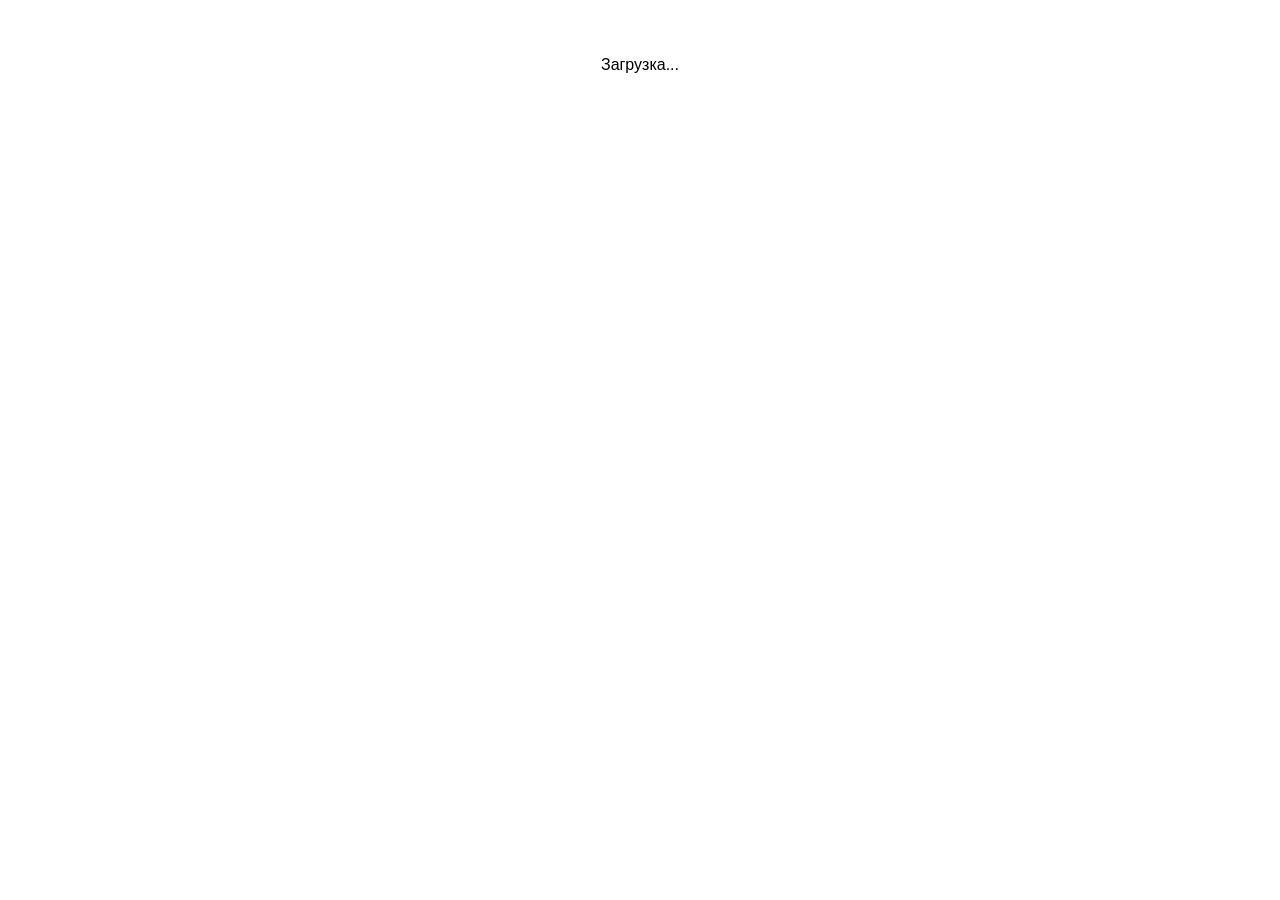
==== index.html @ 70b6a5ce "Update index.html" ====
<!DOCTYPE html>
<html lang="ru">
<head>
    <meta charset="UTF-8">
    <meta name="viewport" content="width=device-width, initial-scale=1.0, user-scalable=yes">
    <title>Музлит-репетитор</title>
    <script src="https://telegram.org/js/telegram-web-app.js"></script>
    <style>
        * {
            margin: 0;
            padding: 0;
            box-sizing: border-box;
        }
        body {
            font-family: -apple-system, BlinkMacSystemFont, 'Segoe UI', Roboto, sans-serif;
            background: var(--tg-theme-bg-color, #ffffff);
            color: var(--tg-theme-text-color, #000000);
            padding: 16px;
        }
        .container {
            max-width: 600px;
            margin: 0 auto;
        }
        .header {
            text-align: center;
            margin-bottom: 24px;
        }
        h1 {
            font-size: 24px;
            margin-bottom: 8px;
        }
        h2 {
            font-size: 20px;
            margin-bottom: 12px;
        }
        h3 {
            font-size: 18px;
            margin-bottom: 8px;
        }
        .subtitle {
            color: var(--tg-theme-hint-color, #666);
            font-size: 14px;
        }
        .card {
            background: var(--tg-theme-secondary-bg-color, #f5f5f5);
            border-radius: 16px;
            padding: 24px;
            margin-bottom: 16px;
            text-align: center;
            cursor: pointer;
            transition: transform 0.2s;
        }
        .card:hover {
            transform: translateY(-2px);
        }
        .icon {
            font-size: 48px;
            margin-bottom: 12px;
        }
        .menu-grid {
            display: grid;
            grid-template-columns: repeat(auto-fill, minmax(280px, 1fr));
            gap: 16px;
            margin-bottom: 24px;
        }
        .menu-card {
            background: var(--tg-theme-secondary-bg-color, #f5f5f5);
            border-radius: 12px;
            padding: 20px;
            cursor: pointer;
            text-align: center;
        }
        .composer-card {
            background: var(--tg-theme-secondary-bg-color, #f5f5f5);
            border-radius: 12px;
            padding: 16px;
            margin-bottom: 12px;
            cursor: pointer;
        }
        .ticket-card {
            background: var(--tg-theme-secondary-bg-color, #f5f5f5);
            border-radius: 12px;
            padding: 16px;
            margin-bottom: 12px;
            cursor: pointer;
        }
        .btn-back {
            background: none;
            border: 1px solid var(--tg-theme-button-color, #3390ec);
            color: var(--tg-theme-button-color, #3390ec);
            padding: 10px 16px;
            border-radius: 12px;
            cursor: pointer;
            width: 100%;
            font-size: 14px;
            margin-top: 8px;
        }
        .btn-answer {
            background: var(--tg-theme-button-color, #3390ec);
            color: white;
            border: none;
            padding: 8px 16px;
            border-radius: 10px;
            cursor: pointer;
            margin-top: 12px;
        }
        .answer-block {
            background: var(--tg-theme-bg-color, #ffffff);
            border-radius: 8px;
            padding: 12px;
            margin-top: 12px;
            font-size: 14px;
            line-height: 1.5;
            border-left: 4px solid var(--tg-theme-button-color, #3390ec);
        }
        .footer {
            text-align: center;
            margin-top: 32px;
            font-size: 12px;
            color: var(--tg-theme-hint-color, #666);
        }
        .loading {
            text-align: center;
            padding: 40px;
        }
        .hidden {
            display: none;
        }
    </style>
</head>
<body>
    <div class="container" id="app">
        <div class="loading">Загрузка...</div>
    </div>

    <script>
        const tg = window.Telegram.WebApp;
        tg.expand();
        
        // ========== 29 КОМПОЗИТОРОВ (ПОЛНЫЙ СПИСОК) ==========
        const composersData = [
            { id: "bortnyansky", name: "Д.С. Бортнянский", years: "1751–1825", shortBio: "Русский композитор украинского происхождения. Был придворным капельмейстером в Петербурге. Создатель русской школы хорового пения.", mainWorks: "«Херувимская песнь», «Да воскреснет Бог», «Сколь славен наш Господь в Сионе»", examNotes: "Хоровой концерт a cappella. Соединил итальянское письмо с русским распевом." },
            { id: "berezovsky", name: "М.С. Березовский", years: "1745–1777", shortBio: "Русский композитор. Трагическая судьба — умер в нищете и отчаянии.", mainWorks: "Хоровой концерт «Не отвержи мене во время старости»", examNotes: "Первый русский композитор, чьё произведение исполняли в Европе." },
            { id: "fomin", name: "Е.И. Фомин", years: "1761–1800", shortBio: "Русский композитор, один из создателей русской оперы.", mainWorks: "«Мельник – колдун, обманщик и сват», «Орфей»", examNotes: "Первая русская комическая опера «Мельник...»" },
            { id: "alyabyev", name: "А.А. Алябьев", years: "1787–1851", shortBio: "Русский композитор, участник Отечественной войны 1812 года. Был сослан в Сибирь.", mainWorks: "«Соловей», «Зимняя дорога»", examNotes: "Романс «Соловей» написан в тюрьме. Мелодия изображает трели соловья." },
            { id: "varlamov", name: "А.Е. Варламов", years: "1801–1848", shortBio: "Русский композитор, дирижёр, певец. Его романсы стали народными песнями.", mainWorks: "«Красный сарафан», «Белеет парус одинокий»", examNotes: "Простые, распевные мелодии, близкие к народной песне." },
            { id: "gurilyov", name: "А.Л. Гурилёв", years: "1803–1858", shortBio: "Русский композитор, пианист. Его отец был крепостным музыкантом.", mainWorks: "«Колокольчик», «Домик-крошечка»", examNotes: "Романсы отличаются задушевностью, грустью." },
            { id: "glinka", name: "М.И. Глинка", years: "1804–1857", shortBio: "Основоположник русской классической музыки. Создал первую русскую национальную оперу.", mainWorks: "Оперы «Иван Сусанин», «Руслан и Людмила»; «Камаринская»; романсы", examNotes: "Создатель русской оперы и симфонизма. «Камаринская» — основа русской симфонической школы." },
            { id: "dargomyzhsky", name: "А.С. Даргомыжский", years: "1813–1869", shortBio: "Русский композитор, новатор в области вокальной музыки. Дружил с Глинкой.", mainWorks: "Опера «Русалка», «Каменный гость»; романсы", examNotes: "Новаторство: правдивое воспроизведение интонаций разговорной речи." },
            { id: "balakirev", name: "М.А. Балакирев", years: "1837–1910", shortBio: "Глава «Могучей кучки». Композитор, пианист, дирижёр.", mainWorks: "«Исламей» (фантазия), симфония №1", examNotes: "Собирал народные песни. Руководил Бесплатной музыкальной школой." },
            { id: "cui", name: "Ц.А. Кюи", years: "1835–1918", shortBio: "Композитор, военный инженер, генерал, музыкальный критик.", mainWorks: "Оперы «Вильям Ратклиф», «Анджело»", examNotes: "Как критик пропагандировал творчество «Могучей кучки»." },
            { id: "borodin", name: "А.П. Бородин", years: "1833–1887", shortBio: "Русский композитор и учёный-химик, член «Могучей кучки».", mainWorks: "Опера «Князь Игорь», симфония №2 «Богатырская»", examNotes: "Эпическая опера «Князь Игорь». «Половецкие пляски»." },
            { id: "musorgsky", name: "М.П. Мусоргский", years: "1839–1881", shortBio: "Русский композитор, член «Могучей кучки». Новатор в области музыкальной драмы.", mainWorks: "Опера «Борис Годунов», «Картинки с выставки»", examNotes: "Опера «Борис Годунов» — народная музыкальная драма." },
            { id: "rimsky_korsakov", name: "Н.А. Римский-Корсаков", years: "1844–1908", shortBio: "Русский композитор, педагог, дирижёр. Мастер оркестровки.", mainWorks: "Оперы «Снегурочка», «Садко»; «Шехеразада»", examNotes: "«Снегурочка» — весенняя сказка. «Шехеразада» — восточный колорит." },
            { id: "tchaikovsky", name: "П.И. Чайковский", years: "1840–1893", shortBio: "Великий русский композитор, дирижёр, педагог.", mainWorks: "Оперы «Евгений Онегин», балеты «Лебединое озеро», симфонии", examNotes: "«Евгений Онегин» — лирические сцены. Симфония №1 «Зимние грезы»." },
            { id: "rachmaninov", name: "С.В. Рахманинов", years: "1873–1943", shortBio: "Русский композитор, пианист-виртуоз, дирижёр. С 1917 года в эмиграции.", mainWorks: "Концерт №2, «Вокализ», прелюдия до-диез минор", examNotes: "Второй концерт. «Вокализ». Эмиграция 1917 года." },
            { id: "prokofiev", name: "С.С. Прокофьев", years: "1891–1953", shortBio: "Русский композитор. В 1936 вернулся в СССР.", mainWorks: "Балет «Ромео и Джульетта», кантата «Александр Невский»", examNotes: "«Ромео и Джульетта» (Танец рыцарей). «Александр Невский»." },
            { id: "shostakovich", name: "Д.Д. Шостакович", years: "1906–1975", shortBio: "Великий советский композитор, автор 15 симфоний.", mainWorks: "Симфония №7 «Ленинградская», «Казнь Степана Разина»", examNotes: "Симфония №7 — тема нашествия. Исполнена в блокадном Ленинграде." },
            { id: "khachaturian", name: "А.И. Хачатурян", years: "1903–1978", shortBio: "Армянский советский композитор.", mainWorks: "«Спартак», «Гаянэ» («Танец с саблями»)", examNotes: "«Танец с саблями» из «Гаянэ»." },
            { id: "sviridov", name: "Г.В. Свиридов", years: "1915–1998", shortBio: "Русский советский композитор. Продолжатель традиций Мусоргского.", mainWorks: "«Метель» (иллюстрации к Пушкину), «Поэма памяти Есенина»", examNotes: "«Метель»: «Романс», «Вальс»." },
            { id: "gavrilin", name: "В.А. Гаврилин", years: "1939–1999", shortBio: "Русский советский композитор. Представитель «новой фольклорной волны».", mainWorks: "«Перезвоны», балет «Анюта»", examNotes: "Вальс из балета «Анюта»." },
            { id: "shchedrin", name: "Р.К. Щедрин", years: "1932–н.в.", shortBio: "Русский советский композитор, пианист. Муж Майи Плисецкой.", mainWorks: "«Кармен-сюита», «Озорные частушки»", examNotes: "«Кармен-сюита» посвящена Плисецкой." },
            { id: "schnittke", name: "А.Г. Шнитке", years: "1934–1998", shortBio: "Русский композитор немецкого происхождения. Лидер авангарда.", mainWorks: "Concerto grosso №1, симфония №1", examNotes: "Понятие «полистилистика». Музыка к кино." },
            { id: "gubaidulina", name: "С.А. Губайдуллина", years: "1931–н.в.", shortBio: "Русский композитор, живёт в Германии. Лидер авангарда.", mainWorks: "«Detto-I», «Живое-неживое»", examNotes: "Духовная музыка, экспериментальная техника." },
            { id: "denisov", name: "Э.В. Денисов", years: "1929–1996", shortBio: "Русский композитор, лидер авангарда.", mainWorks: "«Знаки на белом», «Диана в осеннем ветре»", examNotes: "Представитель авангарда." },
            { id: "taneev", name: "С.И. Танеев", years: "1856–1915", shortBio: "Русский композитор, пианист, педагог. Ученик Чайковского.", mainWorks: "Кантата «Иоанн Дамаскин»", examNotes: "Кантата «Иоанн Дамаскин». Мастер полифонии." },
            { id: "lyadov", name: "А.К. Лядов", years: "1855–1914", shortBio: "Русский композитор, ученик Римского-Корсакова.", mainWorks: "«Волшебное озеро», «Кикимора»", examNotes: "Мастер миниатюры. Сказочные симфонические картины." },
            { id: "glazunov", name: "А.К. Глазунов", years: "1865–1936", shortBio: "Русский композитор, директор Петербургской консерватории.", mainWorks: "Балет «Раймонда», 8 симфоний", examNotes: "Завершил оперу «Князь Игорь» Бородина." },
            { id: "scriabin", name: "А.Н. Скрябин", years: "1872–1915", shortBio: "Русский композитор, пианист-виртуоз, философ-мистик.", mainWorks: "«Поэма экстаза», «Прометей»", examNotes: "Новаторская гармония. Светомузыка." },
            { id: "stravinsky", name: "И.Ф. Стравинский", years: "1882–1971", shortBio: "Русский композитор, эмигрант. Самый влиятельный композитор XX века.", mainWorks: "«Петрушка», «Весна священная»", examNotes: "Битональность, полиритмия. «Петрушка»." }
        ];
        
        // ========== ПОЛНЫЕ БИЛЕТЫ С РАЗВЁРНУТЫМИ ОТВЕТАМИ ==========
        const ticketsData = {
            doop: [
                { ticketNumber: 1, questions: ["Расскажите о творчестве М.И. Глинки. Назовите его основные произведения.", "Охарактеризуйте оперу «Иван Сусанин»: сюжет, главные герои, основные сцены."], fullAnswer1: "Михаил Иванович Глинка (1804–1857) — основоположник русской классической музыки. Он создал первую русскую национальную оперу, заложил основы русского симфонизма и классического романса. Главные произведения: оперы «Иван Сусанин» и «Руслан и Людмила», симфоническая фантазия «Камаринская», романсы «Я помню чудное мгновенье», «Попутная песня», «Жаворонок».", fullAnswer2: "Опера «Иван Сусанин» («Жизнь за царя») — первая русская национальная опера, написана в 1836 году. Сюжет: Иван Сусанин заводит поляков в непроходимый лес и погибает, спасая царя. Главные герои: Иван Сусанин (бас), Антонида (сопрано), Ваня (контральто), Собинин (тенор). Основные сцены: интродукция, ария Сусанина, хор «Славься».", audioFragment: "" }
            ],
            fgt: [
                { ticketNumber: 1, questions: ["Русская музыкальная культура XVIII века. Творчество Бортнянского, Березовского, Фомина.", "Оперное творчество М.И. Глинки. Сравнительный анализ опер «Иван Сусанин» и «Руслан и Людмила»."], fullAnswer1: "XVIII век — время становления профессиональной русской музыки. Д.С. Бортнянский (1751–1825) — автор хоровых концертов, самый известный — «Херувимская». М.С. Березовский (1745–1777) — автор концерта «Не отвержи мене во время старости». Е.И. Фомин (1761–1800) — создатель русской оперы («Мельник – колдун, обманщик и сват»). Значение: создана национальная композиторская школа.", fullAnswer2: "«Иван Сусанин» (1836) — героико-трагическая опера на исторический сюжет. Главный герой — крестьянин. Музыка основана на русских народных песнях. Финал — хор «Славься». «Руслан и Людмила» (1842) — волшебно-эпическая опера на сказочный сюжет по Пушкину. Сочетает русский и восточный мелос. Различия: трагедия vs сказка, история vs фантастика. Обе оперы — шедевры, заложившие основы русской оперной школы.", audioFragment: "" }
            ]
        };
        
        // Состояние
        let currentScreen = 'program';
        let currentProgram = null;
        let currentComposer = null;
        let currentTicket = null;
        
        function render() {
            const app = document.getElementById('app');
            if (currentScreen === 'program') renderProgramScreen(app);
            else if (currentScreen === 'main') renderMainMenu(app);
            else if (currentScreen === 'composers') renderComposersList(app);
            else if (currentScreen === 'composerDetail') renderComposerDetail(app);
            else if (currentScreen === 'tickets') renderTicketsList(app);
            else if (currentScreen === 'ticketDetail') renderTicketDetail(app);
        }
        
        function renderProgramScreen(container) {
            container.innerHTML = `
                <div class="header"><h1>🎵 Музлит-репетитор</h1><p class="subtitle">Подготовка к экзамену по русской музыкальной литературе</p></div>
                <div class="card" onclick="selectProgram('FGT')"><div class="icon">🎓</div><h3>ФГТ / ДПОП</h3><p>Предпрофессиональная программа</p></div>
                <div class="card" onclick="selectProgram('DOOP')"><div class="icon">🎨</div><h3>ДООП / ОРП</h3><p>Общеразвивающая программа</p></div>
                <div class="footer"><p>ДШИ «Лицей искусств» им. В.Н. Сафонова, Тольятти</p></div>
            `;
        }
        
        function renderMainMenu(container) {
            const programName = currentProgram === 'FGT' ? 'Предпрофессиональная' : 'Общеразвивающая';
            container.innerHTML = `
                <div class="header"><h1>🎵 Музлит-репетитор</h1><p class="subtitle">${programName} программа</p></div>
                <div class="menu-grid">
                    <div class="menu-card" onclick="goToComposers()"><div class="icon">📚</div><h3>Композиторы</h3><p>29 композиторов с биографиями</p></div>
                    <div class="menu-card" onclick="goToTickets()"><div class="icon">📝</div><h3>Экзаменационные билеты</h3><p>${currentProgram === 'DOOP' ? '10' : '15'} билетов</p></div>
                </div>
                <button class="btn-back" onclick="backToProgram()">← Изменить программу</button>
                <div class="footer"><p>ДШИ «Лицей искусств» им. В.Н. Сафонова, Тольятти</p></div>
            `;
        }
        
        function renderComposersList(container) {
            let html = `<div class="header"><button class="btn-back" onclick="goToMain()">← Назад</button><h1>Композиторы</h1></div>`;
            composersData.forEach(c => {
                html += `<div class="composer-card" onclick="showComposerDetail('${c.id}')"><h3>${c.name}</h3><p class="subtitle">${c.years}</p><p>${c.shortBio.substring(0, 100)}...</p></div>`;
            });
            container.innerHTML = html;
        }
        
        function renderComposerDetail(container) {
            const c = currentComposer;
            container.innerHTML = `
                <div class="header"><button class="btn-back" onclick="goToComposers()">← Назад</button><h1>${c.name}</h1><p class="subtitle">${c.years}</p></div>
                <div style="background: var(--tg-theme-secondary-bg-color, #f5f5f5); border-radius: 16px; padding: 20px;">
                    <div style="margin-bottom: 20px;"><h3>📖 Биография</h3><p>${c.shortBio}</p></div>
                    <div style="margin-bottom: 20px;"><h3>🎵 Главные произведения</h3><p>${c.mainWorks}</p></div>
                    <div><h3>🎓 Что нужно знать на экзамене</h3><p>${c.examNotes}</p></div>
                </div>
            `;
        }
        
        function renderTicketsList(container) {
            const tickets = currentProgram === 'DOOP' ? ticketsData.doop : ticketsData.fgt;
            let html = `<div class="header"><button class="btn-back" onclick="goToMain()">← Назад</button><h1>Экзаменационные билеты</h1></div>`;
            tickets.forEach(t => {
                html += `<div class="ticket-card" onclick="showTicketDetail(${t.ticketNumber})"><h3>Билет №${t.ticketNumber}</h3><p class="subtitle">${t.questions[0].substring(0, 80)}...</p></div>`;
            });
            container.innerHTML = html;
        }
        
        function renderTicketDetail(container) {
            const t = currentTicket;
            container.innerHTML = `
                <div class="header"><button class="btn-back" onclick="goToTickets()">← Назад</button><h1>Билет №${t.ticketNumber}</h1></div>
                <div style="margin-bottom: 16px;"><div style="background: var(--tg-theme-secondary-bg-color, #f5f5f5); border-radius: 12px; padding: 16px;"><h3>Вопрос 1</h3><p>${t.questions[0]}</p><button class="btn-answer" onclick="toggleAnswer(0)">Показать ответ</button><div id="answer-0" class="answer-block hidden">${t.fullAnswer1}</div></div></div>
                <div><div style="background: var(--tg-theme-secondary-bg-color, #f5f5f5); border-radius: 12px; padding: 16px;"><h3>Вопрос 2</h3><p>${t.questions[1]}</p><button class="btn-answer" onclick="toggleAnswer(1)">Показать ответ</button><div id="answer-1" class="answer-block hidden">${t.fullAnswer2}</div></div></div>
            `;
        }
        
        // Навигация
        window.selectProgram = (p) => { currentProgram = p; currentScreen = 'main'; render(); };
        window.backToProgram = () => { currentScreen = 'program'; currentProgram = null; render(); };
        window.goToMain = () => { currentScreen = 'main'; render(); };
        window.goToComposers = () => { currentScreen = 'composers'; render(); };
        window.goToTickets = () => { currentScreen = 'tickets'; render(); };
        window.showComposerDetail = (id) => { currentComposer = composersData.find(c => c.id === id); currentScreen = 'composerDetail'; render(); };
        window.showTicketDetail = (num) => { const tickets = currentProgram === 'DOOP' ? ticketsData.doop : ticketsData.fgt; currentTicket = tickets.find(t => t.ticketNumber === num); currentScreen = 'ticketDetail'; render(); };
        window.toggleAnswer = (idx) => { const div = document.getElementById(`answer-${idx}`); const btn = div.previousElementSibling; if (div.classList.contains('hidden')) { div.classList.remove('hidden'); btn.textContent = 'Скрыть ответ'; } else { div.classList.add('hidden'); btn.textContent = 'Показать ответ'; } };
        
        render();
    </script>
</body>
</html>
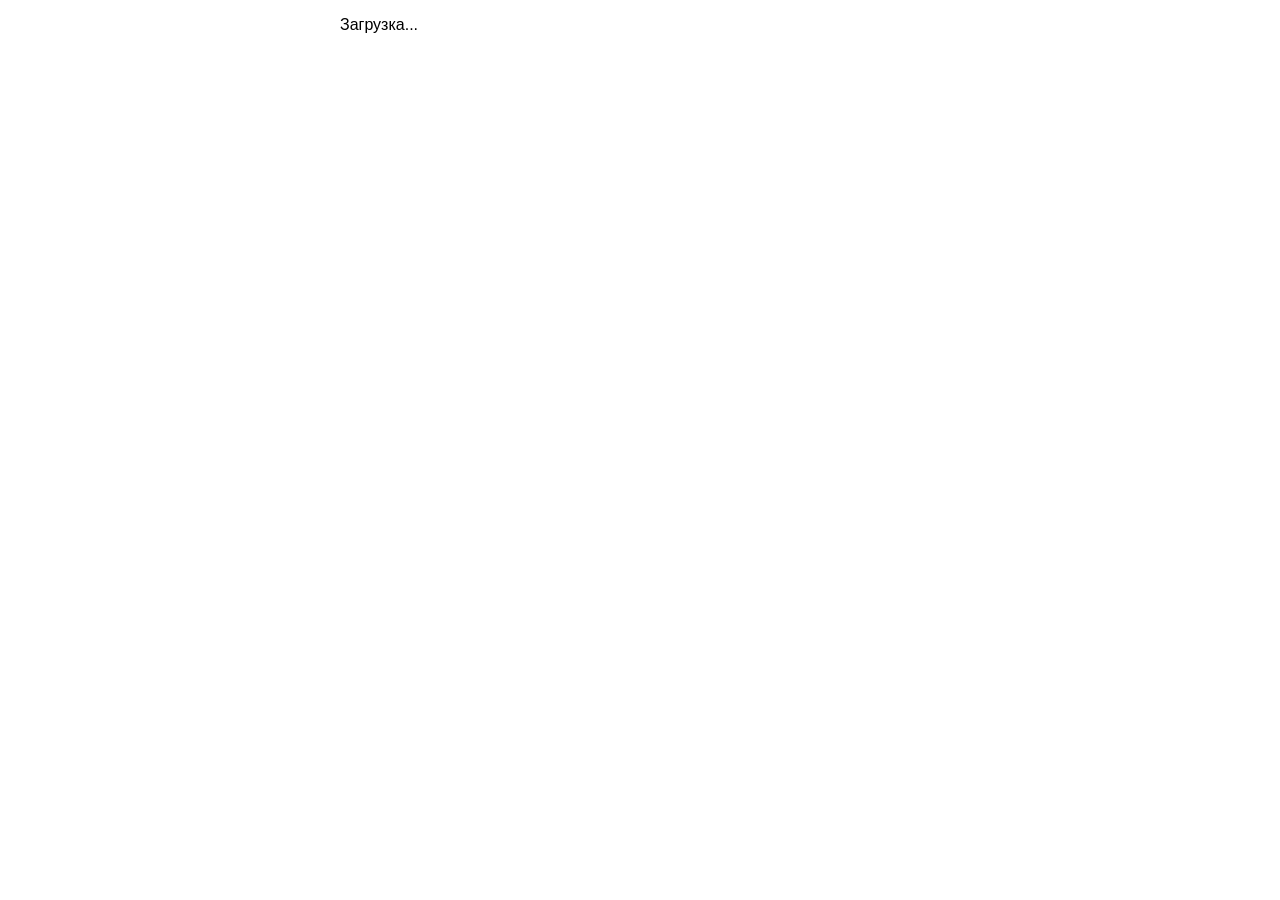
==== commit 9877f8af: "Complete app with 29 composers and all tickets (10 DOOP + 15 FGT)" ====
--- a/index.html
+++ b/index.html
@@ -119,10 +119,6 @@
             font-size: 12px;
             color: var(--tg-theme-hint-color, #666);
         }
-        .loading {
-            text-align: center;
-            padding: 40px;
-        }
         .hidden {
             display: none;
         }
@@ -137,46 +133,69 @@
         const tg = window.Telegram.WebApp;
         tg.expand();
         
-        // ========== 29 КОМПОЗИТОРОВ (ПОЛНЫЙ СПИСОК) ==========
+        // 29 КОМПОЗИТОРОВ
         const composersData = [
-            { id: "bortnyansky", name: "Д.С. Бортнянский", years: "1751–1825", shortBio: "Русский композитор украинского происхождения. Был придворным капельмейстером в Петербурге. Создатель русской школы хорового пения.", mainWorks: "«Херувимская песнь», «Да воскреснет Бог», «Сколь славен наш Господь в Сионе»", examNotes: "Хоровой концерт a cappella. Соединил итальянское письмо с русским распевом." },
-            { id: "berezovsky", name: "М.С. Березовский", years: "1745–1777", shortBio: "Русский композитор. Трагическая судьба — умер в нищете и отчаянии.", mainWorks: "Хоровой концерт «Не отвержи мене во время старости»", examNotes: "Первый русский композитор, чьё произведение исполняли в Европе." },
-            { id: "fomin", name: "Е.И. Фомин", years: "1761–1800", shortBio: "Русский композитор, один из создателей русской оперы.", mainWorks: "«Мельник – колдун, обманщик и сват», «Орфей»", examNotes: "Первая русская комическая опера «Мельник...»" },
-            { id: "alyabyev", name: "А.А. Алябьев", years: "1787–1851", shortBio: "Русский композитор, участник Отечественной войны 1812 года. Был сослан в Сибирь.", mainWorks: "«Соловей», «Зимняя дорога»", examNotes: "Романс «Соловей» написан в тюрьме. Мелодия изображает трели соловья." },
-            { id: "varlamov", name: "А.Е. Варламов", years: "1801–1848", shortBio: "Русский композитор, дирижёр, певец. Его романсы стали народными песнями.", mainWorks: "«Красный сарафан», «Белеет парус одинокий»", examNotes: "Простые, распевные мелодии, близкие к народной песне." },
-            { id: "gurilyov", name: "А.Л. Гурилёв", years: "1803–1858", shortBio: "Русский композитор, пианист. Его отец был крепостным музыкантом.", mainWorks: "«Колокольчик», «Домик-крошечка»", examNotes: "Романсы отличаются задушевностью, грустью." },
-            { id: "glinka", name: "М.И. Глинка", years: "1804–1857", shortBio: "Основоположник русской классической музыки. Создал первую русскую национальную оперу.", mainWorks: "Оперы «Иван Сусанин», «Руслан и Людмила»; «Камаринская»; романсы", examNotes: "Создатель русской оперы и симфонизма. «Камаринская» — основа русской симфонической школы." },
-            { id: "dargomyzhsky", name: "А.С. Даргомыжский", years: "1813–1869", shortBio: "Русский композитор, новатор в области вокальной музыки. Дружил с Глинкой.", mainWorks: "Опера «Русалка», «Каменный гость»; романсы", examNotes: "Новаторство: правдивое воспроизведение интонаций разговорной речи." },
-            { id: "balakirev", name: "М.А. Балакирев", years: "1837–1910", shortBio: "Глава «Могучей кучки». Композитор, пианист, дирижёр.", mainWorks: "«Исламей» (фантазия), симфония №1", examNotes: "Собирал народные песни. Руководил Бесплатной музыкальной школой." },
-            { id: "cui", name: "Ц.А. Кюи", years: "1835–1918", shortBio: "Композитор, военный инженер, генерал, музыкальный критик.", mainWorks: "Оперы «Вильям Ратклиф», «Анджело»", examNotes: "Как критик пропагандировал творчество «Могучей кучки»." },
-            { id: "borodin", name: "А.П. Бородин", years: "1833–1887", shortBio: "Русский композитор и учёный-химик, член «Могучей кучки».", mainWorks: "Опера «Князь Игорь», симфония №2 «Богатырская»", examNotes: "Эпическая опера «Князь Игорь». «Половецкие пляски»." },
-            { id: "musorgsky", name: "М.П. Мусоргский", years: "1839–1881", shortBio: "Русский композитор, член «Могучей кучки». Новатор в области музыкальной драмы.", mainWorks: "Опера «Борис Годунов», «Картинки с выставки»", examNotes: "Опера «Борис Годунов» — народная музыкальная драма." },
-            { id: "rimsky_korsakov", name: "Н.А. Римский-Корсаков", years: "1844–1908", shortBio: "Русский композитор, педагог, дирижёр. Мастер оркестровки.", mainWorks: "Оперы «Снегурочка», «Садко»; «Шехеразада»", examNotes: "«Снегурочка» — весенняя сказка. «Шехеразада» — восточный колорит." },
-            { id: "tchaikovsky", name: "П.И. Чайковский", years: "1840–1893", shortBio: "Великий русский композитор, дирижёр, педагог.", mainWorks: "Оперы «Евгений Онегин», балеты «Лебединое озеро», симфонии", examNotes: "«Евгений Онегин» — лирические сцены. Симфония №1 «Зимние грезы»." },
-            { id: "rachmaninov", name: "С.В. Рахманинов", years: "1873–1943", shortBio: "Русский композитор, пианист-виртуоз, дирижёр. С 1917 года в эмиграции.", mainWorks: "Концерт №2, «Вокализ», прелюдия до-диез минор", examNotes: "Второй концерт. «Вокализ». Эмиграция 1917 года." },
-            { id: "prokofiev", name: "С.С. Прокофьев", years: "1891–1953", shortBio: "Русский композитор. В 1936 вернулся в СССР.", mainWorks: "Балет «Ромео и Джульетта», кантата «Александр Невский»", examNotes: "«Ромео и Джульетта» (Танец рыцарей). «Александр Невский»." },
-            { id: "shostakovich", name: "Д.Д. Шостакович", years: "1906–1975", shortBio: "Великий советский композитор, автор 15 симфоний.", mainWorks: "Симфония №7 «Ленинградская», «Казнь Степана Разина»", examNotes: "Симфония №7 — тема нашествия. Исполнена в блокадном Ленинграде." },
-            { id: "khachaturian", name: "А.И. Хачатурян", years: "1903–1978", shortBio: "Армянский советский композитор.", mainWorks: "«Спартак», «Гаянэ» («Танец с саблями»)", examNotes: "«Танец с саблями» из «Гаянэ»." },
-            { id: "sviridov", name: "Г.В. Свиридов", years: "1915–1998", shortBio: "Русский советский композитор. Продолжатель традиций Мусоргского.", mainWorks: "«Метель» (иллюстрации к Пушкину), «Поэма памяти Есенина»", examNotes: "«Метель»: «Романс», «Вальс»." },
-            { id: "gavrilin", name: "В.А. Гаврилин", years: "1939–1999", shortBio: "Русский советский композитор. Представитель «новой фольклорной волны».", mainWorks: "«Перезвоны», балет «Анюта»", examNotes: "Вальс из балета «Анюта»." },
-            { id: "shchedrin", name: "Р.К. Щедрин", years: "1932–н.в.", shortBio: "Русский советский композитор, пианист. Муж Майи Плисецкой.", mainWorks: "«Кармен-сюита», «Озорные частушки»", examNotes: "«Кармен-сюита» посвящена Плисецкой." },
-            { id: "schnittke", name: "А.Г. Шнитке", years: "1934–1998", shortBio: "Русский композитор немецкого происхождения. Лидер авангарда.", mainWorks: "Concerto grosso №1, симфония №1", examNotes: "Понятие «полистилистика». Музыка к кино." },
-            { id: "gubaidulina", name: "С.А. Губайдуллина", years: "1931–н.в.", shortBio: "Русский композитор, живёт в Германии. Лидер авангарда.", mainWorks: "«Detto-I», «Живое-неживое»", examNotes: "Духовная музыка, экспериментальная техника." },
-            { id: "denisov", name: "Э.В. Денисов", years: "1929–1996", shortBio: "Русский композитор, лидер авангарда.", mainWorks: "«Знаки на белом», «Диана в осеннем ветре»", examNotes: "Представитель авангарда." },
-            { id: "taneev", name: "С.И. Танеев", years: "1856–1915", shortBio: "Русский композитор, пианист, педагог. Ученик Чайковского.", mainWorks: "Кантата «Иоанн Дамаскин»", examNotes: "Кантата «Иоанн Дамаскин». Мастер полифонии." },
-            { id: "lyadov", name: "А.К. Лядов", years: "1855–1914", shortBio: "Русский композитор, ученик Римского-Корсакова.", mainWorks: "«Волшебное озеро», «Кикимора»", examNotes: "Мастер миниатюры. Сказочные симфонические картины." },
-            { id: "glazunov", name: "А.К. Глазунов", years: "1865–1936", shortBio: "Русский композитор, директор Петербургской консерватории.", mainWorks: "Балет «Раймонда», 8 симфоний", examNotes: "Завершил оперу «Князь Игорь» Бородина." },
-            { id: "scriabin", name: "А.Н. Скрябин", years: "1872–1915", shortBio: "Русский композитор, пианист-виртуоз, философ-мистик.", mainWorks: "«Поэма экстаза», «Прометей»", examNotes: "Новаторская гармония. Светомузыка." },
-            { id: "stravinsky", name: "И.Ф. Стравинский", years: "1882–1971", shortBio: "Русский композитор, эмигрант. Самый влиятельный композитор XX века.", mainWorks: "«Петрушка», «Весна священная»", examNotes: "Битональность, полиритмия. «Петрушка»." }
+            { id: "bortnyansky", name: "Д.С. Бортнянский", years: "1751–1825", shortBio: "Русский композитор, создатель русской школы хорового пения.", mainWorks: "«Херувимская песнь», «Да воскреснет Бог»", examNotes: "Хоровой концерт a cappella. Соединил итальянское письмо с русским распевом." },
+            { id: "berezovsky", name: "М.С. Березовский", years: "1745–1777", shortBio: "Русский композитор. Трагическая судьба.", mainWorks: "«Не отвержи мене во время старости»", examNotes: "Первый русский композитор, чьё произведение исполняли в Европе." },
+            { id: "fomin", name: "Е.И. Фомин", years: "1761–1800", shortBio: "Русский композитор, один из создателей русской оперы.", mainWorks: "«Мельник – колдун, обманщик и сват»", examNotes: "Первая русская комическая опера." },
+            { id: "alyabyev", name: "А.А. Алябьев", years: "1787–1851", shortBio: "Русский композитор, участник войны 1812 года.", mainWorks: "«Соловей», «Зимняя дорога»", examNotes: "Романс «Соловей» написан в тюрьме." },
+            { id: "varlamov", name: "А.Е. Варламов", years: "1801–1848", shortBio: "Русский композитор, его романсы стали народными песнями.", mainWorks: "«Красный сарафан», «Белеет парус одинокий»", examNotes: "Простые мелодии, близкие к народной песне." },
+            { id: "gurilyov", name: "А.Л. Гурилёв", years: "1803–1858", shortBio: "Русский композитор, пианист.", mainWorks: "«Колокольчик», «Домик-крошечка»", examNotes: "Романсы отличаются задушевностью, грустью." },
+            { id: "glinka", name: "М.И. Глинка", years: "1804–1857", shortBio: "Основоположник русской классической музыки.", mainWorks: "«Иван Сусанин», «Руслан и Людмила», «Камаринская»", examNotes: "Создатель русской оперы и симфонизма." },
+            { id: "dargomyzhsky", name: "А.С. Даргомыжский", years: "1813–1869", shortBio: "Русский композитор, новатор в области вокальной музыки.", mainWorks: "«Русалка», «Каменный гость»", examNotes: "Правдивое воспроизведение интонаций разговорной речи." },
+            { id: "balakirev", name: "М.А. Балакирев", years: "1837–1910", shortBio: "Глава «Могучей кучки».", mainWorks: "«Исламей»", examNotes: "Собирал народные песни." },
+            { id: "cui", name: "Ц.А. Кюи", years: "1835–1918", shortBio: "Композитор, военный инженер, критик.", mainWorks: "«Вильям Ратклиф»", examNotes: "Пропагандировал творчество «Могучей кучки»." },
+            { id: "borodin", name: "А.П. Бородин", years: "1833–1887", shortBio: "Композитор и учёный-химик.", mainWorks: "«Князь Игорь», «Богатырская» симфония", examNotes: "Эпическая опера, «Половецкие пляски»." },
+            { id: "musorgsky", name: "М.П. Мусоргский", years: "1839–1881", shortBio: "Член «Могучей кучки», новатор.", mainWorks: "«Борис Годунов», «Картинки с выставки»", examNotes: "Народная музыкальная драма." },
+            { id: "rimsky_korsakov", name: "Н.А. Римский-Корсаков", years: "1844–1908", shortBio: "Мастер оркестровки, композитор-сказочник.", mainWorks: "«Снегурочка», «Шехеразада»", examNotes: "Весенняя сказка, восточный колорит." },
+            { id: "tchaikovsky", name: "П.И. Чайковский", years: "1840–1893", shortBio: "Великий русский композитор.", mainWorks: "«Евгений Онегин», «Лебединое озеро»", examNotes: "Лирические сцены, «Зимние грезы»." },
+            { id: "rachmaninov", name: "С.В. Рахманинов", years: "1873–1943", shortBio: "Композитор, пианист, дирижёр. Эмигрант.", mainWorks: "Концерт №2, «Вокализ»", examNotes: "Второй концерт, эмиграция 1917 года." },
+            { id: "prokofiev", name: "С.С. Прокофьев", years: "1891–1953", shortBio: "Русский композитор. Вернулся в СССР в 1936.", mainWorks: "«Ромео и Джульетта», «Александр Невский»", examNotes: "Танец рыцарей, кантата." },
+            { id: "shostakovich", name: "Д.Д. Шостакович", years: "1906–1975", shortBio: "Великий советский композитор.", mainWorks: "Симфония №7 «Ленинградская»", examNotes: "Тема нашествия, блокадный Ленинград." },
+            { id: "khachaturian", name: "А.И. Хачатурян", years: "1903–1978", shortBio: "Армянский советский композитор.", mainWorks: "«Спартак», «Гаянэ»", examNotes: "Танец с саблями." },
+            { id: "sviridov", name: "Г.В. Свиридов", years: "1915–1998", shortBio: "Русский советский композитор.", mainWorks: "«Метель»", examNotes: "Романс, вальс из «Метели»." },
+            { id: "gavrilin", name: "В.А. Гаврилин", years: "1939–1999", shortBio: "Представитель новой фольклорной волны.", mainWorks: "Балет «Анюта»", examNotes: "Вальс из балета «Анюта»." },
+            { id: "shchedrin", name: "Р.К. Щедрин", years: "1932–н.в.", shortBio: "Муж Майи Плисецкой.", mainWorks: "«Кармен-сюита»", examNotes: "Посвящена Плисецкой." },
+            { id: "schnittke", name: "А.Г. Шнитке", years: "1934–1998", shortBio: "Лидер авангарда.", mainWorks: "Concerto grosso №1", examNotes: "Полистилистика." },
+            { id: "gubaidulina", name: "С.А. Губайдуллина", years: "1931–н.в.", shortBio: "Лидер авангарда.", mainWorks: "«Detto-I»", examNotes: "Духовная музыка." },
+            { id: "denisov", name: "Э.В. Денисов", years: "1929–1996", shortBio: "Лидер авангарда.", mainWorks: "«Знаки на белом»", examNotes: "Авангард." },
+            { id: "taneev", name: "С.И. Танеев", years: "1856–1915", shortBio: "Ученик Чайковского.", mainWorks: "«Иоанн Дамаскин»", examNotes: "Мастер полифонии." },
+            { id: "lyadov", name: "А.К. Лядов", years: "1855–1914", shortBio: "Мастер миниатюры.", mainWorks: "«Волшебное озеро»", examNotes: "Сказочные картины." },
+            { id: "glazunov", name: "А.К. Глазунов", years: "1865–1936", shortBio: "Директор консерватории.", mainWorks: "«Раймонда»", examNotes: "Завершил «Князя Игоря»." },
+            { id: "scriabin", name: "А.Н. Скрябин", years: "1872–1915", shortBio: "Философ-мистик.", mainWorks: "«Поэма экстаза»", examNotes: "Светомузыка." },
+            { id: "stravinsky", name: "И.Ф. Стравинский", years: "1882–1971", shortBio: "Самый влиятельный композитор XX века.", mainWorks: "«Петрушка»", examNotes: "Битональность, полиритмия." }
         ];
         
-        // ========== ПОЛНЫЕ БИЛЕТЫ С РАЗВЁРНУТЫМИ ОТВЕТАМИ ==========
+        // ПОЛНЫЕ БИЛЕТЫ
         const ticketsData = {
             doop: [
-                { ticketNumber: 1, questions: ["Расскажите о творчестве М.И. Глинки. Назовите его основные произведения.", "Охарактеризуйте оперу «Иван Сусанин»: сюжет, главные герои, основные сцены."], fullAnswer1: "Михаил Иванович Глинка (1804–1857) — основоположник русской классической музыки. Он создал первую русскую национальную оперу, заложил основы русского симфонизма и классического романса. Главные произведения: оперы «Иван Сусанин» и «Руслан и Людмила», симфоническая фантазия «Камаринская», романсы «Я помню чудное мгновенье», «Попутная песня», «Жаворонок».", fullAnswer2: "Опера «Иван Сусанин» («Жизнь за царя») — первая русская национальная опера, написана в 1836 году. Сюжет: Иван Сусанин заводит поляков в непроходимый лес и погибает, спасая царя. Главные герои: Иван Сусанин (бас), Антонида (сопрано), Ваня (контральто), Собинин (тенор). Основные сцены: интродукция, ария Сусанина, хор «Славься».", audioFragment: "" }
+                { ticketNumber: 1, questions: ["Расскажите о творчестве М.И. Глинки. Назовите его основные произведения.", "Охарактеризуйте оперу «Иван Сусанин»: сюжет, главные герои, основные сцены."], fullAnswer1: "Михаил Иванович Глинка (1804–1857) — основоположник русской классической музыки. Он создал первую русскую национальную оперу, заложил основы русского симфонизма и классического романса. Главные произведения: оперы «Иван Сусанин» и «Руслан и Людмила», симфоническая фантазия «Камаринская», романсы «Я помню чудное мгновенье», «Попутная песня», «Жаворонок».", fullAnswer2: "Опера «Иван Сусанин» — первая русская национальная опера (1836). Сюжет: Иван Сусанин заводит поляков в непроходимый лес и погибает, спасая царя. Главные герои: Иван Сусанин (бас), Антонида (сопрано), Ваня (контральто), Собинин (тенор). Основные сцены: интродукция, ария Сусанина, хор «Славься».", audioFragment: "" },
+                { ticketNumber: 2, questions: ["Биография и творчество А.С. Даргомыжского. В чем его новаторство?", "Расскажите об опере «Русалка»: сюжет, музыкальные характеристики героев."], fullAnswer1: "Александр Сергеевич Даргомыжский (1813–1869) — русский композитор. Новаторство: правдивое воспроизведение интонаций разговорной речи («Хочу, чтобы звук прямо выражал слово»), социальная тематика в песнях.", fullAnswer2: "Опера «Русалка» (1856) — первая русская лирико-психологическая опера. Сюжет: Князь бросает дочь мельника Наташу, она становится русалкой. Мельник (бас) — ария «Ох, тошно мне...» (безумный смех); Наташа (сопрано) — песня «Мне минуло шестнадцать лет».", audioFragment: "" },
+                { ticketNumber: 3, questions: ["Творчество А.П. Бородина. Основные жанры и произведения.", "Опера «Князь Игорь»: история создания, сюжет, главные герои. Половецкие пляски."], fullAnswer1: "Александр Порфирьевич Бородин (1833–1887) — композитор и учёный-химик, член «Могучей кучки». Основные жанры: опера, симфония, романс. Произведения: «Князь Игорь», «Богатырская» симфония.", fullAnswer2: "Опера «Князь Игорь» на сюжет «Слова о полку Игореве». После смерти Бородина оперу завершили Римский-Корсаков и Глазунов. Главные герои: Игорь (баритон), Ярославна (сопрано), Кончак (бас). Половецкие пляски — хор «Улетай на крыльях ветра», мужской танец.", audioFragment: "" },
+                { ticketNumber: 4, questions: ["Н.А. Римский-Корсаков — композитор-сказочник. Назовите его оперы на сказочные сюжеты.", "Опера «Снегурочка»: сюжет, музыкальные характеристики главных героев."], fullAnswer1: "Николай Андреевич Римский-Корсаков (1844–1908). Оперы на сказочные сюжеты: «Снегурочка», «Садко», «Сказка о царе Салтане», «Кащей Бессмертный», «Золотой петушок».", fullAnswer2: "Опера «Снегурочка» (1881) — весенняя сказка. Снегурочка (сопрано) — ария «С подружками по ягоды ходить»; Лель (контральто) — третья песня «Туча со громом сговаривалась»; царь Берендей (тенор) — каватина.", audioFragment: "" },
+                { ticketNumber: 5, questions: ["Творчество М.П. Мусоргского. Опера «Борис Годунов» как народная музыкальная драма.", "Фортепианный цикл «Картинки с выставки»: история создания, содержание."], fullAnswer1: "Модест Петрович Мусоргский (1839–1881). «Борис Годунов» — народная музыкальная драма, где народ — главное действующее лицо. Образ Бориса (бас) — монолог «Достиг я высшей власти».", fullAnswer2: "«Картинки с выставки» (1874) — фортепианный цикл памяти художника Гартмана. 10 пьес: «Гном», «Старый замок», «Быдло», «Балет невылупившихся птенцов», «Избушка на курьих ножках», «Богатырские ворота». Оркестровка Равеля.", audioFragment: "" },
+                { ticketNumber: 6, questions: ["Жизненный и творческий путь П.И. Чайковского. Основные жанры.", "Опера «Евгений Онегин» как «лирические сцены». Музыкальные характеристики главных героев."], fullAnswer1: "Пётр Ильич Чайковский (1840–1893). Основные жанры: оперы, балеты, симфонии, фортепианные циклы. Особенности: глубокая эмоциональность, мелодизм.", fullAnswer2: "Опера «Евгений Онегин» (1878) — «лирические сцены». Татьяна (сопрано) — сцена письма; Ленский (тенор) — ария «Куда, куда вы удалились»; Онегин (баритон) — ариозо «Увы, сомненья нет».", audioFragment: "" },
+                { ticketNumber: 7, questions: ["Симфоническое творчество П.И. Чайковского. Симфония №1 «Зимние грезы».", "Русский романс первой половины XIX века. Творчество Алябьева, Варламова, Гурилева."], fullAnswer1: "Первая симфония «Зимние грезы» (1866). I часть — «Грезы зимней дорогой», II — «Угрюмый край», III — Скерцо, IV — Финал. Главная тема создаёт образ зимнего пейзажа.", fullAnswer2: "А.А. Алябьев: «Соловей» (написан в тюрьме). А.Е. Варламов: «Красный сарафан», «Белеет парус одинокий». А.Л. Гурилёв: «Колокольчик». Общие черты: близость к народной песне.", audioFragment: "" },
+                { ticketNumber: 8, questions: ["Жизнь и творчество С.В. Рахманинова. Основные сочинения.", "Второй концерт для фортепиано с оркестром: образы, строение, главные темы."], fullAnswer1: "Сергей Васильевич Рахманинов (1873–1943). Основные сочинения: концерты №2 и №3, «Вокализ», прелюдия до-диез минор. С 1917 года в эмиграции.", fullAnswer2: "Второй концерт (1901). I часть — начинается с восьми аккордов («колокольность»). Главная партия — суровая, побочная — широкая мелодия. II часть — лирическая. III часть — праздничная.", audioFragment: "" },
+                { ticketNumber: 9, questions: ["Творчество С.С. Прокофьева. Балет «Ромео и Джульетта».", "Кантата «Александр Невский»: история создания, содержание, основные фрагменты."], fullAnswer1: "Балет «Ромео и Джульетта» (1935). «Танец рыцарей» — символ вражды. Система лейтмотивов у каждого героя.", fullAnswer2: "Кантата (1939) на основе музыки к фильму Эйзенштейна. 7 частей: «Вставайте, люди русские», «Ледовое побоище», «Мёртвое поле».", audioFragment: "" },
+                { ticketNumber: 10, questions: ["Д.Д. Шостакович. Симфония №7 «Ленинградская»: история создания, образное содержание.", "Отечественная музыка второй половины XX века. Творчество Г.В. Свиридова и Р.К. Щедрина."], fullAnswer1: "Симфония №7 (1941) написана в блокадном Ленинграде. Эпизод нашествия — 11 вариаций. Премьера 9 августа 1942 года.", fullAnswer2: "Г.В. Свиридов: «Метель» (Романс, Вальс). Р.К. Щедрин: балет «Кармен-сюита», концерт «Озорные частушки».", audioFragment: "" }
             ],
             fgt: [
-                { ticketNumber: 1, questions: ["Русская музыкальная культура XVIII века. Творчество Бортнянского, Березовского, Фомина.", "Оперное творчество М.И. Глинки. Сравнительный анализ опер «Иван Сусанин» и «Руслан и Людмила»."], fullAnswer1: "XVIII век — время становления профессиональной русской музыки. Д.С. Бортнянский (1751–1825) — автор хоровых концертов, самый известный — «Херувимская». М.С. Березовский (1745–1777) — автор концерта «Не отвержи мене во время старости». Е.И. Фомин (1761–1800) — создатель русской оперы («Мельник – колдун, обманщик и сват»). Значение: создана национальная композиторская школа.", fullAnswer2: "«Иван Сусанин» (1836) — героико-трагическая опера на исторический сюжет. Главный герой — крестьянин. Музыка основана на русских народных песнях. Финал — хор «Славься». «Руслан и Людмила» (1842) — волшебно-эпическая опера на сказочный сюжет по Пушкину. Сочетает русский и восточный мелос. Различия: трагедия vs сказка, история vs фантастика. Обе оперы — шедевры, заложившие основы русской оперной школы.", audioFragment: "" }
+                { ticketNumber: 1, questions: ["Русская музыкальная культура XVIII века. Творчество Бортнянского, Березовского, Фомина.", "Оперное творчество М.И. Глинки. Сравнительный анализ опер «Иван Сусанин» и «Руслан и Людмила»."], fullAnswer1: "Бортнянский (1751–1825) — хоровые концерты. Березовский (1745–1777) — «Не отвержи мене». Фомин (1761–1800) — опера «Мельник».", fullAnswer2: "«Иван Сусанин» (1836) — героико-трагическая опера на исторический сюжет. Финал — хор «Славься». «Руслан и Людмила» (1842) — волшебно-эпическая опера на сказочный сюжет. Различия: трагедия vs сказка.", audioFragment: "" },
+                { ticketNumber: 2, questions: ["М.И. Глинка — основоположник русской классической музыки. Значение его творчества.", "Симфонические произведения Глинки: «Камаринская», «Арагонская хота», «Вальс-фантазия»."], fullAnswer1: "Глинка создал первую русскую оперу, заложил основы симфонизма («Камаринская»). Чайковский: «Вся русская симфоническая школа в "Камаринской"».", fullAnswer2: "«Камаринская» (1848) — фантазия на две русские темы. «Арагонская хота» (1845) — испанская увертюра. «Вальс-фантазия» (1839) — первый симфонический вальс.", audioFragment: "" },
+                { ticketNumber: 3, questions: ["Романсы М.И. Глинки. Жанровое разнообразие. Анализ романса «Я помню чудное мгновеньe».", "Творчество А.С. Даргомыжского. Опера «Русалка» как лирико-психологическая драма."], fullAnswer1: "Глинка написал более 70 романсов. «Я помню чудное мгновенье» на стихи Пушкина. Трёхчастная форма: I — плавная, II — драматическая, III — светлая реприза.", fullAnswer2: "«Русалка» — первая лирико-психологическая опера. Речитатив приближен к разговорной речи, сквозное развитие, трагический финал.", audioFragment: "" },
+                { ticketNumber: 4, questions: ["«Могучая кучка» — содружество русских композиторов. Состав, идеи, значение.", "Деятельность М.А. Балакирева. Его роль в развитии русской музыки."], fullAnswer1: "«Могучая кучка»: Балакирев, Мусоргский, Бородин, Римский-Корсаков, Кюи. Идеи: национальная самобытность, реализм.", fullAnswer2: "Балакирев — глава кружка. Собирал народные песни, руководил Бесплатной музыкальной школой. Фантазия «Исламей».", audioFragment: "" },
+                { ticketNumber: 5, questions: ["Жизненный и творческий путь А.П. Бородина. Основные жанры.", "Опера «Князь Игорь»: драматургия, система лейтмотивов, характеристика главных героев."], fullAnswer1: "Бородин — композитор и учёный-химик. Опера, симфония, романс. Симфония №2 «Богатырская».", fullAnswer2: "Контраст русского и половецкого миров. Игорь (баритон) — ария «Ни сна, ни отдыха»; Ярославна (сопрано) — плач; Кончак (бас).", audioFragment: "" },
+                { ticketNumber: 6, questions: ["Симфоническое творчество А.П. Бородина. «Богатырская» симфония (№2).", "Романсы Бородина: «Спящая княжна», «Для берегов Отчизны дальней»."], fullAnswer1: "«Богатырская» симфония (1869–1876). 4 части. Главная партия I части — «богатырская поступь».", fullAnswer2: "«Спящая княжна» — мрачная баллада. «Для берегов Отчизны дальней» на стихи Пушкина — траурный романс.", audioFragment: "" },
+                { ticketNumber: 7, questions: ["Жизнь и творчество М.П. Мусоргского. Новаторство композитора.", "Опера «Борис Годунов» как народная музыкальная драма. Образ народа и образ царя."], fullAnswer1: "Мусоргский — новатор: опера на речитативе, хор — главное действующее лицо, правда жизни.", fullAnswer2: "Образ народа: от покорного до бунтующего. Образ Бориса — монолог «Достиг я высшей власти», сцена с Юродивым.", audioFragment: "" },
+                { ticketNumber: 8, questions: ["Вокальное творчество М.П. Мусоргского. Песни и вокальные циклы.", "Фортепианный цикл «Картинки с выставки»: история, содержание, оркестровка Равеля."], fullAnswer1: "Цикл «Детская», «Песни и пляски смерти». Психологические вокальные портреты.", fullAnswer2: "10 пьес памяти Гартмана. Оркестровка Равеля: «Прогулка» — труба, «Гном» — фаготы, «Богатырские ворота» — весь оркестр.", audioFragment: "" },
+                { ticketNumber: 9, questions: ["Жизненный и творческий путь Н.А. Римского-Корсакова. Многогранность деятельности.", "Опера «Снегурочка»: жанр лирической сказки, музыкальные характеристики героев."], fullAnswer1: "Римский-Корсаков — композитор, педагог (воспитал Стравинского, Прокофьева), теоретик.", fullAnswer2: "«Снегурочка» (1881) — весенняя сказка. Ария Снегурочки, третья песня Леля, каватина Берендея.", audioFragment: "" },
+                { ticketNumber: 10, questions: ["Симфоническое творчество Н.А. Римского-Корсакова. Сюита «Шехеразада».", "Римский-Корсаков — педагог. Его роль в воспитании композиторов."], fullAnswer1: "«Шехеразада» (1888) — 4 части. Тема Шехеразады (скрипка-соло) — лейттема рассказчицы.", fullAnswer2: "Воспитал более 200 композиторов: Стравинский, Прокофьев, Глазунов, Лядов. Создал «петербургскую школу».", audioFragment: "" },
+                { ticketNumber: 11, questions: ["Жизненный и творческий путь П.И. Чайковского. Мировое признание.", "Симфоническое творчество Чайковского. Симфония №1 «Зимние грезы»."], fullAnswer1: "Чайковский — первый русский композитор с мировым признанием. Турне по Европе (1888) и США (1891).", fullAnswer2: "Первая симфония (1866) — «Зимние грезы». I часть — «Грезы зимней дорогой» (сонатная форма).", audioFragment: "" },
+                { ticketNumber: 12, questions: ["Опера «Евгений Онегин»: жанр «лирических сцен», драматургия, характеристики героев.", "Образ Татьяны в опере «Евгений Онегин». Сцена письма."], fullAnswer1: "«Лирические сцены» — камерная опера. Герои: Татьяна, Онегин, Ленский, Гремин.", fullAnswer2: "Сцена письма — кульминация I картины. Речитатив, ария, кульминация («Кто ты, мой ангел ли хранитель»).", audioFragment: "" },
+                { ticketNumber: 13, questions: ["Русская музыка на рубеже XIX–XX веков. Танеев, Лядов, Глазунов.", "Творчество С.В. Рахманинова. Концерт №2 для фортепиано с оркестром."], fullAnswer1: "Танеев — кантата «Иоанн Дамаскин». Лядов — «Волшебное озеро». Глазунов — балет «Раймонда».", fullAnswer2: "Второй концерт — символ преодоления кризиса. I часть: аккорды фортепиано, суровая главная партия.", audioFragment: "" },
+                { ticketNumber: 14, questions: ["«Русские сезоны» С.П. Дягилева. Творчество И.Ф. Стравинского.", "Балет «Петрушка»: сюжет, музыка, новаторство."], fullAnswer1: "«Русские сезоны» (1907–1914) в Париже. Балеты Стравинского: «Жар-птица», «Петрушка», «Весна священная».", fullAnswer2: "«Петрушка» (1911). Новаторство: битональность, остинато. Трагический образ «маленького человека».", audioFragment: "" },
+                { ticketNumber: 15, questions: ["Отечественная музыкальная культура XX века. Творчество С.С. Прокофьева.", "Балет «Ромео и Джульетта»: система лейтмотивов, образы героев."], fullAnswer1: "Прокофьев: ранний, зарубежный, советский периоды. «Александр Невский», «Ромео и Джульетта».", fullAnswer2: "Лейтмотивы Ромео, Джульетты, Тибальта. «Танец рыцарей» — символ вражды.", audioFragment: "" }
             ]
         };
         
@@ -210,7 +229,7 @@
             container.innerHTML = `
                 <div class="header"><h1>🎵 Музлит-репетитор</h1><p class="subtitle">${programName} программа</p></div>
                 <div class="menu-grid">
-                    <div class="menu-card" onclick="goToComposers()"><div class="icon">📚</div><h3>Композиторы</h3><p>29 композиторов с биографиями</p></div>
+                    <div class="menu-card" onclick="goToComposers()"><div class="icon">📚</div><h3>Композиторы</h3><p>29 композиторов</p></div>
                     <div class="menu-card" onclick="goToTickets()"><div class="icon">📝</div><h3>Экзаменационные билеты</h3><p>${currentProgram === 'DOOP' ? '10' : '15'} билетов</p></div>
                 </div>
                 <button class="btn-back" onclick="backToProgram()">← Изменить программу</button>
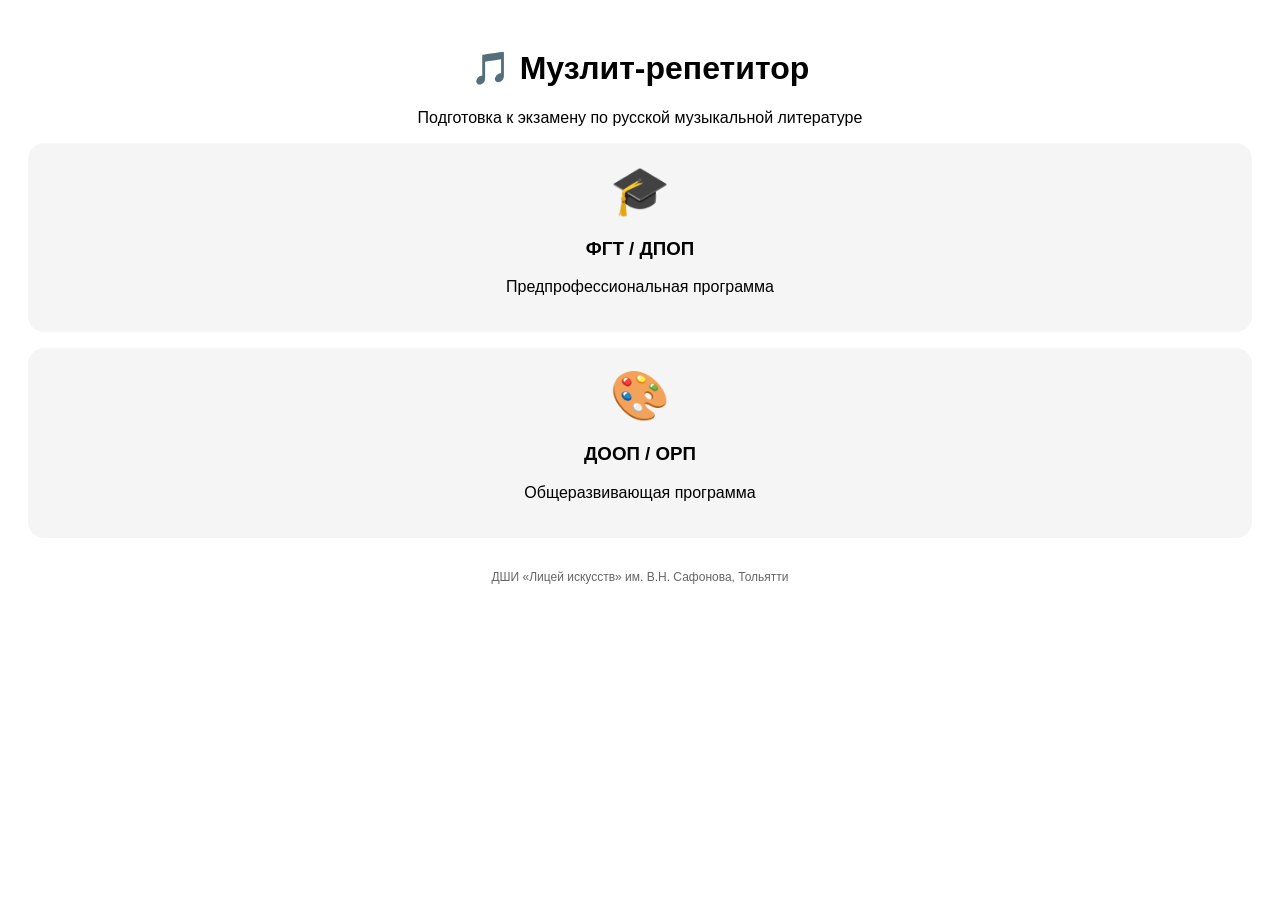
==== commit e9dc7430: "Update index.html" ====
--- a/index.html
+++ b/index.html
@@ -2,51 +2,22 @@
 <html lang="ru">
 <head>
     <meta charset="UTF-8">
-    <meta name="viewport" content="width=device-width, initial-scale=1.0, user-scalable=yes">
+    <meta name="viewport" content="width=device-width, initial-scale=1.0">
     <title>Музлит-репетитор</title>
     <script src="https://telegram.org/js/telegram-web-app.js"></script>
     <style>
-        * {
-            margin: 0;
-            padding: 0;
-            box-sizing: border-box;
-        }
         body {
             font-family: -apple-system, BlinkMacSystemFont, 'Segoe UI', Roboto, sans-serif;
             background: var(--tg-theme-bg-color, #ffffff);
             color: var(--tg-theme-text-color, #000000);
-            padding: 16px;
-        }
-        .container {
-            max-width: 600px;
-            margin: 0 auto;
-        }
-        .header {
+            padding: 20px;
             text-align: center;
-            margin-bottom: 24px;
-        }
-        h1 {
-            font-size: 24px;
-            margin-bottom: 8px;
-        }
-        h2 {
-            font-size: 20px;
-            margin-bottom: 12px;
-        }
-        h3 {
-            font-size: 18px;
-            margin-bottom: 8px;
-        }
-        .subtitle {
-            color: var(--tg-theme-hint-color, #666);
-            font-size: 14px;
         }
         .card {
             background: var(--tg-theme-secondary-bg-color, #f5f5f5);
             border-radius: 16px;
-            padding: 24px;
-            margin-bottom: 16px;
-            text-align: center;
+            padding: 20px;
+            margin: 16px 0;
             cursor: pointer;
             transition: transform 0.2s;
         }
@@ -57,235 +28,36 @@
             font-size: 48px;
             margin-bottom: 12px;
         }
-        .menu-grid {
-            display: grid;
-            grid-template-columns: repeat(auto-fill, minmax(280px, 1fr));
-            gap: 16px;
-            margin-bottom: 24px;
-        }
-        .menu-card {
-            background: var(--tg-theme-secondary-bg-color, #f5f5f5);
-            border-radius: 12px;
-            padding: 20px;
-            cursor: pointer;
-            text-align: center;
-        }
-        .composer-card {
-            background: var(--tg-theme-secondary-bg-color, #f5f5f5);
-            border-radius: 12px;
-            padding: 16px;
-            margin-bottom: 12px;
-            cursor: pointer;
-        }
-        .ticket-card {
-            background: var(--tg-theme-secondary-bg-color, #f5f5f5);
-            border-radius: 12px;
-            padding: 16px;
-            margin-bottom: 12px;
-            cursor: pointer;
-        }
-        .btn-back {
-            background: none;
-            border: 1px solid var(--tg-theme-button-color, #3390ec);
-            color: var(--tg-theme-button-color, #3390ec);
-            padding: 10px 16px;
-            border-radius: 12px;
-            cursor: pointer;
-            width: 100%;
-            font-size: 14px;
-            margin-top: 8px;
-        }
-        .btn-answer {
-            background: var(--tg-theme-button-color, #3390ec);
-            color: white;
-            border: none;
-            padding: 8px 16px;
-            border-radius: 10px;
-            cursor: pointer;
-            margin-top: 12px;
-        }
-        .answer-block {
-            background: var(--tg-theme-bg-color, #ffffff);
-            border-radius: 8px;
-            padding: 12px;
-            margin-top: 12px;
-            font-size: 14px;
-            line-height: 1.5;
-            border-left: 4px solid var(--tg-theme-button-color, #3390ec);
-        }
         .footer {
-            text-align: center;
             margin-top: 32px;
             font-size: 12px;
             color: var(--tg-theme-hint-color, #666);
         }
-        .hidden {
-            display: none;
-        }
     </style>
 </head>
 <body>
-    <div class="container" id="app">
-        <div class="loading">Загрузка...</div>
+    <h1>🎵 Музлит-репетитор</h1>
+    <p>Подготовка к экзамену по русской музыкальной литературе</p>
+    
+    <div class="card" onclick="alert('ФГТ / ДПОП выбрана')">
+        <div class="icon">🎓</div>
+        <h3>ФГТ / ДПОП</h3>
+        <p>Предпрофессиональная программа</p>
     </div>
-
+    
+    <div class="card" onclick="alert('ДООП / ОРП выбрана')">
+        <div class="icon">🎨</div>
+        <h3>ДООП / ОРП</h3>
+        <p>Общеразвивающая программа</p>
+    </div>
+    
+    <div class="footer">
+        ДШИ «Лицей искусств» им. В.Н. Сафонова, Тольятти
+    </div>
+    
     <script>
         const tg = window.Telegram.WebApp;
         tg.expand();
-        
-        // 29 КОМПОЗИТОРОВ
-        const composersData = [
-            { id: "bortnyansky", name: "Д.С. Бортнянский", years: "1751–1825", shortBio: "Русский композитор, создатель русской школы хорового пения.", mainWorks: "«Херувимская песнь», «Да воскреснет Бог»", examNotes: "Хоровой концерт a cappella. Соединил итальянское письмо с русским распевом." },
-            { id: "berezovsky", name: "М.С. Березовский", years: "1745–1777", shortBio: "Русский композитор. Трагическая судьба.", mainWorks: "«Не отвержи мене во время старости»", examNotes: "Первый русский композитор, чьё произведение исполняли в Европе." },
-            { id: "fomin", name: "Е.И. Фомин", years: "1761–1800", shortBio: "Русский композитор, один из создателей русской оперы.", mainWorks: "«Мельник – колдун, обманщик и сват»", examNotes: "Первая русская комическая опера." },
-            { id: "alyabyev", name: "А.А. Алябьев", years: "1787–1851", shortBio: "Русский композитор, участник войны 1812 года.", mainWorks: "«Соловей», «Зимняя дорога»", examNotes: "Романс «Соловей» написан в тюрьме." },
-            { id: "varlamov", name: "А.Е. Варламов", years: "1801–1848", shortBio: "Русский композитор, его романсы стали народными песнями.", mainWorks: "«Красный сарафан», «Белеет парус одинокий»", examNotes: "Простые мелодии, близкие к народной песне." },
-            { id: "gurilyov", name: "А.Л. Гурилёв", years: "1803–1858", shortBio: "Русский композитор, пианист.", mainWorks: "«Колокольчик», «Домик-крошечка»", examNotes: "Романсы отличаются задушевностью, грустью." },
-            { id: "glinka", name: "М.И. Глинка", years: "1804–1857", shortBio: "Основоположник русской классической музыки.", mainWorks: "«Иван Сусанин», «Руслан и Людмила», «Камаринская»", examNotes: "Создатель русской оперы и симфонизма." },
-            { id: "dargomyzhsky", name: "А.С. Даргомыжский", years: "1813–1869", shortBio: "Русский композитор, новатор в области вокальной музыки.", mainWorks: "«Русалка», «Каменный гость»", examNotes: "Правдивое воспроизведение интонаций разговорной речи." },
-            { id: "balakirev", name: "М.А. Балакирев", years: "1837–1910", shortBio: "Глава «Могучей кучки».", mainWorks: "«Исламей»", examNotes: "Собирал народные песни." },
-            { id: "cui", name: "Ц.А. Кюи", years: "1835–1918", shortBio: "Композитор, военный инженер, критик.", mainWorks: "«Вильям Ратклиф»", examNotes: "Пропагандировал творчество «Могучей кучки»." },
-            { id: "borodin", name: "А.П. Бородин", years: "1833–1887", shortBio: "Композитор и учёный-химик.", mainWorks: "«Князь Игорь», «Богатырская» симфония", examNotes: "Эпическая опера, «Половецкие пляски»." },
-            { id: "musorgsky", name: "М.П. Мусоргский", years: "1839–1881", shortBio: "Член «Могучей кучки», новатор.", mainWorks: "«Борис Годунов», «Картинки с выставки»", examNotes: "Народная музыкальная драма." },
-            { id: "rimsky_korsakov", name: "Н.А. Римский-Корсаков", years: "1844–1908", shortBio: "Мастер оркестровки, композитор-сказочник.", mainWorks: "«Снегурочка», «Шехеразада»", examNotes: "Весенняя сказка, восточный колорит." },
-            { id: "tchaikovsky", name: "П.И. Чайковский", years: "1840–1893", shortBio: "Великий русский композитор.", mainWorks: "«Евгений Онегин», «Лебединое озеро»", examNotes: "Лирические сцены, «Зимние грезы»." },
-            { id: "rachmaninov", name: "С.В. Рахманинов", years: "1873–1943", shortBio: "Композитор, пианист, дирижёр. Эмигрант.", mainWorks: "Концерт №2, «Вокализ»", examNotes: "Второй концерт, эмиграция 1917 года." },
-            { id: "prokofiev", name: "С.С. Прокофьев", years: "1891–1953", shortBio: "Русский композитор. Вернулся в СССР в 1936.", mainWorks: "«Ромео и Джульетта», «Александр Невский»", examNotes: "Танец рыцарей, кантата." },
-            { id: "shostakovich", name: "Д.Д. Шостакович", years: "1906–1975", shortBio: "Великий советский композитор.", mainWorks: "Симфония №7 «Ленинградская»", examNotes: "Тема нашествия, блокадный Ленинград." },
-            { id: "khachaturian", name: "А.И. Хачатурян", years: "1903–1978", shortBio: "Армянский советский композитор.", mainWorks: "«Спартак», «Гаянэ»", examNotes: "Танец с саблями." },
-            { id: "sviridov", name: "Г.В. Свиридов", years: "1915–1998", shortBio: "Русский советский композитор.", mainWorks: "«Метель»", examNotes: "Романс, вальс из «Метели»." },
-            { id: "gavrilin", name: "В.А. Гаврилин", years: "1939–1999", shortBio: "Представитель новой фольклорной волны.", mainWorks: "Балет «Анюта»", examNotes: "Вальс из балета «Анюта»." },
-            { id: "shchedrin", name: "Р.К. Щедрин", years: "1932–н.в.", shortBio: "Муж Майи Плисецкой.", mainWorks: "«Кармен-сюита»", examNotes: "Посвящена Плисецкой." },
-            { id: "schnittke", name: "А.Г. Шнитке", years: "1934–1998", shortBio: "Лидер авангарда.", mainWorks: "Concerto grosso №1", examNotes: "Полистилистика." },
-            { id: "gubaidulina", name: "С.А. Губайдуллина", years: "1931–н.в.", shortBio: "Лидер авангарда.", mainWorks: "«Detto-I»", examNotes: "Духовная музыка." },
-            { id: "denisov", name: "Э.В. Денисов", years: "1929–1996", shortBio: "Лидер авангарда.", mainWorks: "«Знаки на белом»", examNotes: "Авангард." },
-            { id: "taneev", name: "С.И. Танеев", years: "1856–1915", shortBio: "Ученик Чайковского.", mainWorks: "«Иоанн Дамаскин»", examNotes: "Мастер полифонии." },
-            { id: "lyadov", name: "А.К. Лядов", years: "1855–1914", shortBio: "Мастер миниатюры.", mainWorks: "«Волшебное озеро»", examNotes: "Сказочные картины." },
-            { id: "glazunov", name: "А.К. Глазунов", years: "1865–1936", shortBio: "Директор консерватории.", mainWorks: "«Раймонда»", examNotes: "Завершил «Князя Игоря»." },
-            { id: "scriabin", name: "А.Н. Скрябин", years: "1872–1915", shortBio: "Философ-мистик.", mainWorks: "«Поэма экстаза»", examNotes: "Светомузыка." },
-            { id: "stravinsky", name: "И.Ф. Стравинский", years: "1882–1971", shortBio: "Самый влиятельный композитор XX века.", mainWorks: "«Петрушка»", examNotes: "Битональность, полиритмия." }
-        ];
-        
-        // ПОЛНЫЕ БИЛЕТЫ
-        const ticketsData = {
-            doop: [
-                { ticketNumber: 1, questions: ["Расскажите о творчестве М.И. Глинки. Назовите его основные произведения.", "Охарактеризуйте оперу «Иван Сусанин»: сюжет, главные герои, основные сцены."], fullAnswer1: "Михаил Иванович Глинка (1804–1857) — основоположник русской классической музыки. Он создал первую русскую национальную оперу, заложил основы русского симфонизма и классического романса. Главные произведения: оперы «Иван Сусанин» и «Руслан и Людмила», симфоническая фантазия «Камаринская», романсы «Я помню чудное мгновенье», «Попутная песня», «Жаворонок».", fullAnswer2: "Опера «Иван Сусанин» — первая русская национальная опера (1836). Сюжет: Иван Сусанин заводит поляков в непроходимый лес и погибает, спасая царя. Главные герои: Иван Сусанин (бас), Антонида (сопрано), Ваня (контральто), Собинин (тенор). Основные сцены: интродукция, ария Сусанина, хор «Славься».", audioFragment: "" },
-                { ticketNumber: 2, questions: ["Биография и творчество А.С. Даргомыжского. В чем его новаторство?", "Расскажите об опере «Русалка»: сюжет, музыкальные характеристики героев."], fullAnswer1: "Александр Сергеевич Даргомыжский (1813–1869) — русский композитор. Новаторство: правдивое воспроизведение интонаций разговорной речи («Хочу, чтобы звук прямо выражал слово»), социальная тематика в песнях.", fullAnswer2: "Опера «Русалка» (1856) — первая русская лирико-психологическая опера. Сюжет: Князь бросает дочь мельника Наташу, она становится русалкой. Мельник (бас) — ария «Ох, тошно мне...» (безумный смех); Наташа (сопрано) — песня «Мне минуло шестнадцать лет».", audioFragment: "" },
-                { ticketNumber: 3, questions: ["Творчество А.П. Бородина. Основные жанры и произведения.", "Опера «Князь Игорь»: история создания, сюжет, главные герои. Половецкие пляски."], fullAnswer1: "Александр Порфирьевич Бородин (1833–1887) — композитор и учёный-химик, член «Могучей кучки». Основные жанры: опера, симфония, романс. Произведения: «Князь Игорь», «Богатырская» симфония.", fullAnswer2: "Опера «Князь Игорь» на сюжет «Слова о полку Игореве». После смерти Бородина оперу завершили Римский-Корсаков и Глазунов. Главные герои: Игорь (баритон), Ярославна (сопрано), Кончак (бас). Половецкие пляски — хор «Улетай на крыльях ветра», мужской танец.", audioFragment: "" },
-                { ticketNumber: 4, questions: ["Н.А. Римский-Корсаков — композитор-сказочник. Назовите его оперы на сказочные сюжеты.", "Опера «Снегурочка»: сюжет, музыкальные характеристики главных героев."], fullAnswer1: "Николай Андреевич Римский-Корсаков (1844–1908). Оперы на сказочные сюжеты: «Снегурочка», «Садко», «Сказка о царе Салтане», «Кащей Бессмертный», «Золотой петушок».", fullAnswer2: "Опера «Снегурочка» (1881) — весенняя сказка. Снегурочка (сопрано) — ария «С подружками по ягоды ходить»; Лель (контральто) — третья песня «Туча со громом сговаривалась»; царь Берендей (тенор) — каватина.", audioFragment: "" },
-                { ticketNumber: 5, questions: ["Творчество М.П. Мусоргского. Опера «Борис Годунов» как народная музыкальная драма.", "Фортепианный цикл «Картинки с выставки»: история создания, содержание."], fullAnswer1: "Модест Петрович Мусоргский (1839–1881). «Борис Годунов» — народная музыкальная драма, где народ — главное действующее лицо. Образ Бориса (бас) — монолог «Достиг я высшей власти».", fullAnswer2: "«Картинки с выставки» (1874) — фортепианный цикл памяти художника Гартмана. 10 пьес: «Гном», «Старый замок», «Быдло», «Балет невылупившихся птенцов», «Избушка на курьих ножках», «Богатырские ворота». Оркестровка Равеля.", audioFragment: "" },
-                { ticketNumber: 6, questions: ["Жизненный и творческий путь П.И. Чайковского. Основные жанры.", "Опера «Евгений Онегин» как «лирические сцены». Музыкальные характеристики главных героев."], fullAnswer1: "Пётр Ильич Чайковский (1840–1893). Основные жанры: оперы, балеты, симфонии, фортепианные циклы. Особенности: глубокая эмоциональность, мелодизм.", fullAnswer2: "Опера «Евгений Онегин» (1878) — «лирические сцены». Татьяна (сопрано) — сцена письма; Ленский (тенор) — ария «Куда, куда вы удалились»; Онегин (баритон) — ариозо «Увы, сомненья нет».", audioFragment: "" },
-                { ticketNumber: 7, questions: ["Симфоническое творчество П.И. Чайковского. Симфония №1 «Зимние грезы».", "Русский романс первой половины XIX века. Творчество Алябьева, Варламова, Гурилева."], fullAnswer1: "Первая симфония «Зимние грезы» (1866). I часть — «Грезы зимней дорогой», II — «Угрюмый край», III — Скерцо, IV — Финал. Главная тема создаёт образ зимнего пейзажа.", fullAnswer2: "А.А. Алябьев: «Соловей» (написан в тюрьме). А.Е. Варламов: «Красный сарафан», «Белеет парус одинокий». А.Л. Гурилёв: «Колокольчик». Общие черты: близость к народной песне.", audioFragment: "" },
-                { ticketNumber: 8, questions: ["Жизнь и творчество С.В. Рахманинова. Основные сочинения.", "Второй концерт для фортепиано с оркестром: образы, строение, главные темы."], fullAnswer1: "Сергей Васильевич Рахманинов (1873–1943). Основные сочинения: концерты №2 и №3, «Вокализ», прелюдия до-диез минор. С 1917 года в эмиграции.", fullAnswer2: "Второй концерт (1901). I часть — начинается с восьми аккордов («колокольность»). Главная партия — суровая, побочная — широкая мелодия. II часть — лирическая. III часть — праздничная.", audioFragment: "" },
-                { ticketNumber: 9, questions: ["Творчество С.С. Прокофьева. Балет «Ромео и Джульетта».", "Кантата «Александр Невский»: история создания, содержание, основные фрагменты."], fullAnswer1: "Балет «Ромео и Джульетта» (1935). «Танец рыцарей» — символ вражды. Система лейтмотивов у каждого героя.", fullAnswer2: "Кантата (1939) на основе музыки к фильму Эйзенштейна. 7 частей: «Вставайте, люди русские», «Ледовое побоище», «Мёртвое поле».", audioFragment: "" },
-                { ticketNumber: 10, questions: ["Д.Д. Шостакович. Симфония №7 «Ленинградская»: история создания, образное содержание.", "Отечественная музыка второй половины XX века. Творчество Г.В. Свиридова и Р.К. Щедрина."], fullAnswer1: "Симфония №7 (1941) написана в блокадном Ленинграде. Эпизод нашествия — 11 вариаций. Премьера 9 августа 1942 года.", fullAnswer2: "Г.В. Свиридов: «Метель» (Романс, Вальс). Р.К. Щедрин: балет «Кармен-сюита», концерт «Озорные частушки».", audioFragment: "" }
-            ],
-            fgt: [
-                { ticketNumber: 1, questions: ["Русская музыкальная культура XVIII века. Творчество Бортнянского, Березовского, Фомина.", "Оперное творчество М.И. Глинки. Сравнительный анализ опер «Иван Сусанин» и «Руслан и Людмила»."], fullAnswer1: "Бортнянский (1751–1825) — хоровые концерты. Березовский (1745–1777) — «Не отвержи мене». Фомин (1761–1800) — опера «Мельник».", fullAnswer2: "«Иван Сусанин» (1836) — героико-трагическая опера на исторический сюжет. Финал — хор «Славься». «Руслан и Людмила» (1842) — волшебно-эпическая опера на сказочный сюжет. Различия: трагедия vs сказка.", audioFragment: "" },
-                { ticketNumber: 2, questions: ["М.И. Глинка — основоположник русской классической музыки. Значение его творчества.", "Симфонические произведения Глинки: «Камаринская», «Арагонская хота», «Вальс-фантазия»."], fullAnswer1: "Глинка создал первую русскую оперу, заложил основы симфонизма («Камаринская»). Чайковский: «Вся русская симфоническая школа в "Камаринской"».", fullAnswer2: "«Камаринская» (1848) — фантазия на две русские темы. «Арагонская хота» (1845) — испанская увертюра. «Вальс-фантазия» (1839) — первый симфонический вальс.", audioFragment: "" },
-                { ticketNumber: 3, questions: ["Романсы М.И. Глинки. Жанровое разнообразие. Анализ романса «Я помню чудное мгновеньe».", "Творчество А.С. Даргомыжского. Опера «Русалка» как лирико-психологическая драма."], fullAnswer1: "Глинка написал более 70 романсов. «Я помню чудное мгновенье» на стихи Пушкина. Трёхчастная форма: I — плавная, II — драматическая, III — светлая реприза.", fullAnswer2: "«Русалка» — первая лирико-психологическая опера. Речитатив приближен к разговорной речи, сквозное развитие, трагический финал.", audioFragment: "" },
-                { ticketNumber: 4, questions: ["«Могучая кучка» — содружество русских композиторов. Состав, идеи, значение.", "Деятельность М.А. Балакирева. Его роль в развитии русской музыки."], fullAnswer1: "«Могучая кучка»: Балакирев, Мусоргский, Бородин, Римский-Корсаков, Кюи. Идеи: национальная самобытность, реализм.", fullAnswer2: "Балакирев — глава кружка. Собирал народные песни, руководил Бесплатной музыкальной школой. Фантазия «Исламей».", audioFragment: "" },
-                { ticketNumber: 5, questions: ["Жизненный и творческий путь А.П. Бородина. Основные жанры.", "Опера «Князь Игорь»: драматургия, система лейтмотивов, характеристика главных героев."], fullAnswer1: "Бородин — композитор и учёный-химик. Опера, симфония, романс. Симфония №2 «Богатырская».", fullAnswer2: "Контраст русского и половецкого миров. Игорь (баритон) — ария «Ни сна, ни отдыха»; Ярославна (сопрано) — плач; Кончак (бас).", audioFragment: "" },
-                { ticketNumber: 6, questions: ["Симфоническое творчество А.П. Бородина. «Богатырская» симфония (№2).", "Романсы Бородина: «Спящая княжна», «Для берегов Отчизны дальней»."], fullAnswer1: "«Богатырская» симфония (1869–1876). 4 части. Главная партия I части — «богатырская поступь».", fullAnswer2: "«Спящая княжна» — мрачная баллада. «Для берегов Отчизны дальней» на стихи Пушкина — траурный романс.", audioFragment: "" },
-                { ticketNumber: 7, questions: ["Жизнь и творчество М.П. Мусоргского. Новаторство композитора.", "Опера «Борис Годунов» как народная музыкальная драма. Образ народа и образ царя."], fullAnswer1: "Мусоргский — новатор: опера на речитативе, хор — главное действующее лицо, правда жизни.", fullAnswer2: "Образ народа: от покорного до бунтующего. Образ Бориса — монолог «Достиг я высшей власти», сцена с Юродивым.", audioFragment: "" },
-                { ticketNumber: 8, questions: ["Вокальное творчество М.П. Мусоргского. Песни и вокальные циклы.", "Фортепианный цикл «Картинки с выставки»: история, содержание, оркестровка Равеля."], fullAnswer1: "Цикл «Детская», «Песни и пляски смерти». Психологические вокальные портреты.", fullAnswer2: "10 пьес памяти Гартмана. Оркестровка Равеля: «Прогулка» — труба, «Гном» — фаготы, «Богатырские ворота» — весь оркестр.", audioFragment: "" },
-                { ticketNumber: 9, questions: ["Жизненный и творческий путь Н.А. Римского-Корсакова. Многогранность деятельности.", "Опера «Снегурочка»: жанр лирической сказки, музыкальные характеристики героев."], fullAnswer1: "Римский-Корсаков — композитор, педагог (воспитал Стравинского, Прокофьева), теоретик.", fullAnswer2: "«Снегурочка» (1881) — весенняя сказка. Ария Снегурочки, третья песня Леля, каватина Берендея.", audioFragment: "" },
-                { ticketNumber: 10, questions: ["Симфоническое творчество Н.А. Римского-Корсакова. Сюита «Шехеразада».", "Римский-Корсаков — педагог. Его роль в воспитании композиторов."], fullAnswer1: "«Шехеразада» (1888) — 4 части. Тема Шехеразады (скрипка-соло) — лейттема рассказчицы.", fullAnswer2: "Воспитал более 200 композиторов: Стравинский, Прокофьев, Глазунов, Лядов. Создал «петербургскую школу».", audioFragment: "" },
-                { ticketNumber: 11, questions: ["Жизненный и творческий путь П.И. Чайковского. Мировое признание.", "Симфоническое творчество Чайковского. Симфония №1 «Зимние грезы»."], fullAnswer1: "Чайковский — первый русский композитор с мировым признанием. Турне по Европе (1888) и США (1891).", fullAnswer2: "Первая симфония (1866) — «Зимние грезы». I часть — «Грезы зимней дорогой» (сонатная форма).", audioFragment: "" },
-                { ticketNumber: 12, questions: ["Опера «Евгений Онегин»: жанр «лирических сцен», драматургия, характеристики героев.", "Образ Татьяны в опере «Евгений Онегин». Сцена письма."], fullAnswer1: "«Лирические сцены» — камерная опера. Герои: Татьяна, Онегин, Ленский, Гремин.", fullAnswer2: "Сцена письма — кульминация I картины. Речитатив, ария, кульминация («Кто ты, мой ангел ли хранитель»).", audioFragment: "" },
-                { ticketNumber: 13, questions: ["Русская музыка на рубеже XIX–XX веков. Танеев, Лядов, Глазунов.", "Творчество С.В. Рахманинова. Концерт №2 для фортепиано с оркестром."], fullAnswer1: "Танеев — кантата «Иоанн Дамаскин». Лядов — «Волшебное озеро». Глазунов — балет «Раймонда».", fullAnswer2: "Второй концерт — символ преодоления кризиса. I часть: аккорды фортепиано, суровая главная партия.", audioFragment: "" },
-                { ticketNumber: 14, questions: ["«Русские сезоны» С.П. Дягилева. Творчество И.Ф. Стравинского.", "Балет «Петрушка»: сюжет, музыка, новаторство."], fullAnswer1: "«Русские сезоны» (1907–1914) в Париже. Балеты Стравинского: «Жар-птица», «Петрушка», «Весна священная».", fullAnswer2: "«Петрушка» (1911). Новаторство: битональность, остинато. Трагический образ «маленького человека».", audioFragment: "" },
-                { ticketNumber: 15, questions: ["Отечественная музыкальная культура XX века. Творчество С.С. Прокофьева.", "Балет «Ромео и Джульетта»: система лейтмотивов, образы героев."], fullAnswer1: "Прокофьев: ранний, зарубежный, советский периоды. «Александр Невский», «Ромео и Джульетта».", fullAnswer2: "Лейтмотивы Ромео, Джульетты, Тибальта. «Танец рыцарей» — символ вражды.", audioFragment: "" }
-            ]
-        };
-        
-        // Состояние
-        let currentScreen = 'program';
-        let currentProgram = null;
-        let currentComposer = null;
-        let currentTicket = null;
-        
-        function render() {
-            const app = document.getElementById('app');
-            if (currentScreen === 'program') renderProgramScreen(app);
-            else if (currentScreen === 'main') renderMainMenu(app);
-            else if (currentScreen === 'composers') renderComposersList(app);
-            else if (currentScreen === 'composerDetail') renderComposerDetail(app);
-            else if (currentScreen === 'tickets') renderTicketsList(app);
-            else if (currentScreen === 'ticketDetail') renderTicketDetail(app);
-        }
-        
-        function renderProgramScreen(container) {
-            container.innerHTML = `
-                <div class="header"><h1>🎵 Музлит-репетитор</h1><p class="subtitle">Подготовка к экзамену по русской музыкальной литературе</p></div>
-                <div class="card" onclick="selectProgram('FGT')"><div class="icon">🎓</div><h3>ФГТ / ДПОП</h3><p>Предпрофессиональная программа</p></div>
-                <div class="card" onclick="selectProgram('DOOP')"><div class="icon">🎨</div><h3>ДООП / ОРП</h3><p>Общеразвивающая программа</p></div>
-                <div class="footer"><p>ДШИ «Лицей искусств» им. В.Н. Сафонова, Тольятти</p></div>
-            `;
-        }
-        
-        function renderMainMenu(container) {
-            const programName = currentProgram === 'FGT' ? 'Предпрофессиональная' : 'Общеразвивающая';
-            container.innerHTML = `
-                <div class="header"><h1>🎵 Музлит-репетитор</h1><p class="subtitle">${programName} программа</p></div>
-                <div class="menu-grid">
-                    <div class="menu-card" onclick="goToComposers()"><div class="icon">📚</div><h3>Композиторы</h3><p>29 композиторов</p></div>
-                    <div class="menu-card" onclick="goToTickets()"><div class="icon">📝</div><h3>Экзаменационные билеты</h3><p>${currentProgram === 'DOOP' ? '10' : '15'} билетов</p></div>
-                </div>
-                <button class="btn-back" onclick="backToProgram()">← Изменить программу</button>
-                <div class="footer"><p>ДШИ «Лицей искусств» им. В.Н. Сафонова, Тольятти</p></div>
-            `;
-        }
-        
-        function renderComposersList(container) {
-            let html = `<div class="header"><button class="btn-back" onclick="goToMain()">← Назад</button><h1>Композиторы</h1></div>`;
-            composersData.forEach(c => {
-                html += `<div class="composer-card" onclick="showComposerDetail('${c.id}')"><h3>${c.name}</h3><p class="subtitle">${c.years}</p><p>${c.shortBio.substring(0, 100)}...</p></div>`;
-            });
-            container.innerHTML = html;
-        }
-        
-        function renderComposerDetail(container) {
-            const c = currentComposer;
-            container.innerHTML = `
-                <div class="header"><button class="btn-back" onclick="goToComposers()">← Назад</button><h1>${c.name}</h1><p class="subtitle">${c.years}</p></div>
-                <div style="background: var(--tg-theme-secondary-bg-color, #f5f5f5); border-radius: 16px; padding: 20px;">
-                    <div style="margin-bottom: 20px;"><h3>📖 Биография</h3><p>${c.shortBio}</p></div>
-                    <div style="margin-bottom: 20px;"><h3>🎵 Главные произведения</h3><p>${c.mainWorks}</p></div>
-                    <div><h3>🎓 Что нужно знать на экзамене</h3><p>${c.examNotes}</p></div>
-                </div>
-            `;
-        }
-        
-        function renderTicketsList(container) {
-            const tickets = currentProgram === 'DOOP' ? ticketsData.doop : ticketsData.fgt;
-            let html = `<div class="header"><button class="btn-back" onclick="goToMain()">← Назад</button><h1>Экзаменационные билеты</h1></div>`;
-            tickets.forEach(t => {
-                html += `<div class="ticket-card" onclick="showTicketDetail(${t.ticketNumber})"><h3>Билет №${t.ticketNumber}</h3><p class="subtitle">${t.questions[0].substring(0, 80)}...</p></div>`;
-            });
-            container.innerHTML = html;
-        }
-        
-        function renderTicketDetail(container) {
-            const t = currentTicket;
-            container.innerHTML = `
-                <div class="header"><button class="btn-back" onclick="goToTickets()">← Назад</button><h1>Билет №${t.ticketNumber}</h1></div>
-                <div style="margin-bottom: 16px;"><div style="background: var(--tg-theme-secondary-bg-color, #f5f5f5); border-radius: 12px; padding: 16px;"><h3>Вопрос 1</h3><p>${t.questions[0]}</p><button class="btn-answer" onclick="toggleAnswer(0)">Показать ответ</button><div id="answer-0" class="answer-block hidden">${t.fullAnswer1}</div></div></div>
-                <div><div style="background: var(--tg-theme-secondary-bg-color, #f5f5f5); border-radius: 12px; padding: 16px;"><h3>Вопрос 2</h3><p>${t.questions[1]}</p><button class="btn-answer" onclick="toggleAnswer(1)">Показать ответ</button><div id="answer-1" class="answer-block hidden">${t.fullAnswer2}</div></div></div>
-            `;
-        }
-        
-        // Навигация
-        window.selectProgram = (p) => { currentProgram = p; currentScreen = 'main'; render(); };
-        window.backToProgram = () => { currentScreen = 'program'; currentProgram = null; render(); };
-        window.goToMain = () => { currentScreen = 'main'; render(); };
-        window.goToComposers = () => { currentScreen = 'composers'; render(); };
-        window.goToTickets = () => { currentScreen = 'tickets'; render(); };
-        window.showComposerDetail = (id) => { currentComposer = composersData.find(c => c.id === id); currentScreen = 'composerDetail'; render(); };
-        window.showTicketDetail = (num) => { const tickets = currentProgram === 'DOOP' ? ticketsData.doop : ticketsData.fgt; currentTicket = tickets.find(t => t.ticketNumber === num); currentScreen = 'ticketDetail'; render(); };
-        window.toggleAnswer = (idx) => { const div = document.getElementById(`answer-${idx}`); const btn = div.previousElementSibling; if (div.classList.contains('hidden')) { div.classList.remove('hidden'); btn.textContent = 'Скрыть ответ'; } else { div.classList.add('hidden'); btn.textContent = 'Показать ответ'; } };
-        
-        render();
     </script>
 </body>
 </html>
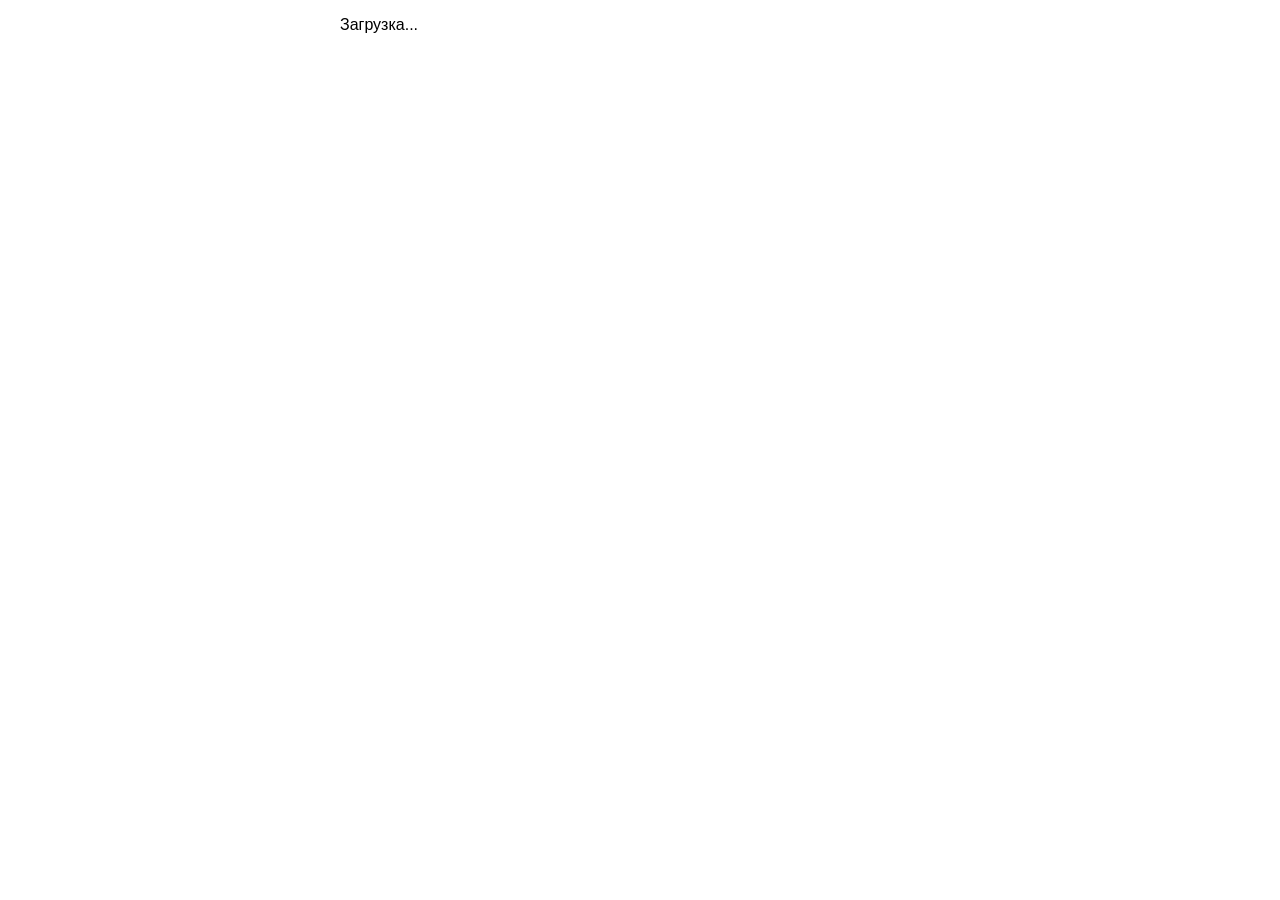
==== commit 6abb3f89: "Update index.html" ====
--- a/index.html
+++ b/index.html
@@ -2,62 +2,237 @@
 <html lang="ru">
 <head>
     <meta charset="UTF-8">
-    <meta name="viewport" content="width=device-width, initial-scale=1.0">
+    <meta name="viewport" content="width=device-width, initial-scale=1.0, user-scalable=yes">
     <title>Музлит-репетитор</title>
     <script src="https://telegram.org/js/telegram-web-app.js"></script>
     <style>
+        * {
+            margin: 0;
+            padding: 0;
+            box-sizing: border-box;
+        }
         body {
             font-family: -apple-system, BlinkMacSystemFont, 'Segoe UI', Roboto, sans-serif;
             background: var(--tg-theme-bg-color, #ffffff);
             color: var(--tg-theme-text-color, #000000);
-            padding: 20px;
+            padding: 16px;
+        }
+        .container {
+            max-width: 600px;
+            margin: 0 auto;
+        }
+        .header {
             text-align: center;
-        }
-        .card {
+            margin-bottom: 24px;
+        }
+        h1 {
+            font-size: 24px;
+            margin-bottom: 8px;
+        }
+        .subtitle {
+            color: var(--tg-theme-hint-color, #666);
+            font-size: 14px;
+        }
+        .card, .menu-card, .composer-card, .ticket-card {
             background: var(--tg-theme-secondary-bg-color, #f5f5f5);
             border-radius: 16px;
             padding: 20px;
-            margin: 16px 0;
+            margin-bottom: 12px;
             cursor: pointer;
             transition: transform 0.2s;
         }
-        .card:hover {
+        .card:hover, .menu-card:hover, .composer-card:hover, .ticket-card:hover {
             transform: translateY(-2px);
         }
         .icon {
             font-size: 48px;
             margin-bottom: 12px;
         }
+        .menu-grid {
+            display: grid;
+            grid-template-columns: repeat(auto-fill, minmax(280px, 1fr));
+            gap: 16px;
+            margin-bottom: 24px;
+        }
+        .btn-back {
+            background: none;
+            border: 1px solid var(--tg-theme-button-color, #3390ec);
+            color: var(--tg-theme-button-color, #3390ec);
+            padding: 10px 16px;
+            border-radius: 12px;
+            cursor: pointer;
+            width: 100%;
+            font-size: 14px;
+            margin-top: 8px;
+        }
+        .btn-answer {
+            background: var(--tg-theme-button-color, #3390ec);
+            color: white;
+            border: none;
+            padding: 8px 16px;
+            border-radius: 10px;
+            cursor: pointer;
+            margin-top: 12px;
+        }
+        .answer-block {
+            background: var(--tg-theme-bg-color, #ffffff);
+            border-radius: 8px;
+            padding: 12px;
+            margin-top: 12px;
+            font-size: 14px;
+            line-height: 1.5;
+            border-left: 4px solid var(--tg-theme-button-color, #3390ec);
+        }
         .footer {
+            text-align: center;
             margin-top: 32px;
             font-size: 12px;
             color: var(--tg-theme-hint-color, #666);
         }
+        .hidden {
+            display: none;
+        }
     </style>
 </head>
 <body>
-    <h1>🎵 Музлит-репетитор</h1>
-    <p>Подготовка к экзамену по русской музыкальной литературе</p>
-    
-    <div class="card" onclick="alert('ФГТ / ДПОП выбрана')">
-        <div class="icon">🎓</div>
-        <h3>ФГТ / ДПОП</h3>
-        <p>Предпрофессиональная программа</p>
+    <div class="container" id="app">
+        <div class="loading">Загрузка...</div>
     </div>
-    
-    <div class="card" onclick="alert('ДООП / ОРП выбрана')">
-        <div class="icon">🎨</div>
-        <h3>ДООП / ОРП</h3>
-        <p>Общеразвивающая программа</p>
-    </div>
-    
-    <div class="footer">
-        ДШИ «Лицей искусств» им. В.Н. Сафонова, Тольятти
-    </div>
-    
+
     <script>
         const tg = window.Telegram.WebApp;
         tg.expand();
+        
+        // 29 КОМПОЗИТОРОВ
+        const composersData = [
+            { id: "bortnyansky", name: "Д.С. Бортнянский", years: "1751–1825", shortBio: "Русский композитор, создатель русской школы хорового пения.", mainWorks: "«Херувимская песнь», «Да воскреснет Бог»", examNotes: "Хоровой концерт a cappella. Соединил итальянское письмо с русским распевом." },
+            { id: "berezovsky", name: "М.С. Березовский", years: "1745–1777", shortBio: "Русский композитор. Трагическая судьба.", mainWorks: "«Не отвержи мене во время старости»", examNotes: "Первый русский композитор, чьё произведение исполняли в Европе." },
+            { id: "fomin", name: "Е.И. Фомин", years: "1761–1800", shortBio: "Русский композитор, один из создателей русской оперы.", mainWorks: "«Мельник – колдун, обманщик и сват»", examNotes: "Первая русская комическая опера." },
+            { id: "alyabyev", name: "А.А. Алябьев", years: "1787–1851", shortBio: "Русский композитор, участник войны 1812 года.", mainWorks: "«Соловей», «Зимняя дорога»", examNotes: "Романс «Соловей» написан в тюрьме." },
+            { id: "varlamov", name: "А.Е. Варламов", years: "1801–1848", shortBio: "Русский композитор, его романсы стали народными песнями.", mainWorks: "«Красный сарафан», «Белеет парус одинокий»", examNotes: "Простые мелодии, близкие к народной песне." },
+            { id: "gurilyov", name: "А.Л. Гурилёв", years: "1803–1858", shortBio: "Русский композитор, пианист.", mainWorks: "«Колокольчик», «Домик-крошечка»", examNotes: "Романсы отличаются задушевностью, грустью." },
+            { id: "glinka", name: "М.И. Глинка", years: "1804–1857", shortBio: "Основоположник русской классической музыки.", mainWorks: "«Иван Сусанин», «Руслан и Людмила», «Камаринская»", examNotes: "Создатель русской оперы и симфонизма." },
+            { id: "dargomyzhsky", name: "А.С. Даргомыжский", years: "1813–1869", shortBio: "Русский композитор, новатор в области вокальной музыки.", mainWorks: "«Русалка», «Каменный гость»", examNotes: "Правдивое воспроизведение интонаций разговорной речи." },
+            { id: "balakirev", name: "М.А. Балакирев", years: "1837–1910", shortBio: "Глава «Могучей кучки».", mainWorks: "«Исламей»", examNotes: "Собирал народные песни." },
+            { id: "cui", name: "Ц.А. Кюи", years: "1835–1918", shortBio: "Композитор, военный инженер, критик.", mainWorks: "«Вильям Ратклиф»", examNotes: "Пропагандировал творчество «Могучей кучки»." },
+            { id: "borodin", name: "А.П. Бородин", years: "1833–1887", shortBio: "Композитор и учёный-химик.", mainWorks: "«Князь Игорь», «Богатырская» симфония", examNotes: "Эпическая опера, «Половецкие пляски»." },
+            { id: "musorgsky", name: "М.П. Мусоргский", years: "1839–1881", shortBio: "Член «Могучей кучки», новатор.", mainWorks: "«Борис Годунов», «Картинки с выставки»", examNotes: "Народная музыкальная драма." },
+            { id: "rimsky_korsakov", name: "Н.А. Римский-Корсаков", years: "1844–1908", shortBio: "Мастер оркестровки, композитор-сказочник.", mainWorks: "«Снегурочка», «Шехеразада»", examNotes: "Весенняя сказка, восточный колорит." },
+            { id: "tchaikovsky", name: "П.И. Чайковский", years: "1840–1893", shortBio: "Великий русский композитор.", mainWorks: "«Евгений Онегин», «Лебединое озеро»", examNotes: "Лирические сцены, «Зимние грезы»." },
+            { id: "rachmaninov", name: "С.В. Рахманинов", years: "1873–1943", shortBio: "Композитор, пианист, дирижёр. Эмигрант.", mainWorks: "Концерт №2, «Вокализ»", examNotes: "Второй концерт, эмиграция 1917 года." },
+            { id: "prokofiev", name: "С.С. Прокофьев", years: "1891–1953", shortBio: "Русский композитор. Вернулся в СССР в 1936.", mainWorks: "«Ромео и Джульетта», «Александр Невский»", examNotes: "Танец рыцарей, кантата." },
+            { id: "shostakovich", name: "Д.Д. Шостакович", years: "1906–1975", shortBio: "Великий советский композитор.", mainWorks: "Симфония №7 «Ленинградская»", examNotes: "Тема нашествия, блокадный Ленинград." },
+            { id: "khachaturian", name: "А.И. Хачатурян", years: "1903–1978", shortBio: "Армянский советский композитор.", mainWorks: "«Спартак», «Гаянэ»", examNotes: "Танец с саблями." },
+            { id: "sviridov", name: "Г.В. Свиридов", years: "1915–1998", shortBio: "Русский советский композитор.", mainWorks: "«Метель»", examNotes: "Романс, вальс из «Метели»." },
+            { id: "gavrilin", name: "В.А. Гаврилин", years: "1939–1999", shortBio: "Представитель новой фольклорной волны.", mainWorks: "Балет «Анюта»", examNotes: "Вальс из балета «Анюта»." },
+            { id: "shchedrin", name: "Р.К. Щедрин", years: "1932–н.в.", shortBio: "Муж Майи Плисецкой.", mainWorks: "«Кармен-сюита»", examNotes: "Посвящена Плисецкой." },
+            { id: "schnittke", name: "А.Г. Шнитке", years: "1934–1998", shortBio: "Лидер авангарда.", mainWorks: "Concerto grosso №1", examNotes: "Полистилистика." },
+            { id: "gubaidulina", name: "С.А. Губайдуллина", years: "1931–н.в.", shortBio: "Лидер авангарда.", mainWorks: "«Detto-I»", examNotes: "Духовная музыка." },
+            { id: "denisov", name: "Э.В. Денисов", years: "1929–1996", shortBio: "Лидер авангарда.", mainWorks: "«Знаки на белом»", examNotes: "Авангард." },
+            { id: "taneev", name: "С.И. Танеев", years: "1856–1915", shortBio: "Ученик Чайковского.", mainWorks: "«Иоанн Дамаскин»", examNotes: "Мастер полифонии." },
+            { id: "lyadov", name: "А.К. Лядов", years: "1855–1914", shortBio: "Мастер миниатюры.", mainWorks: "«Волшебное озеро»", examNotes: "Сказочные картины." },
+            { id: "glazunov", name: "А.К. Глазунов", years: "1865–1936", shortBio: "Директор консерватории.", mainWorks: "«Раймонда»", examNotes: "Завершил «Князя Игоря»." },
+            { id: "scriabin", name: "А.Н. Скрябин", years: "1872–1915", shortBio: "Философ-мистик.", mainWorks: "«Поэма экстаза»", examNotes: "Светомузыка." },
+            { id: "stravinsky", name: "И.Ф. Стравинский", years: "1882–1971", shortBio: "Самый влиятельный композитор XX века.", mainWorks: "«Петрушка»", examNotes: "Битональность, полиритмия." }
+        ];
+        
+        // БИЛЕТЫ (ДООП: 1 билет, ФГТ: 1 билет для теста)
+        const ticketsData = {
+            doop: [
+                { ticketNumber: 1, questions: ["Расскажите о творчестве М.И. Глинки. Назовите его основные произведения.", "Охарактеризуйте оперу «Иван Сусанин»: сюжет, главные герои, основные сцены."], fullAnswer1: "Михаил Иванович Глинка (1804–1857) — основоположник русской классической музыки. Он создал первую русскую национальную оперу, заложил основы русского симфонизма и классического романса. Главные произведения: оперы «Иван Сусанин» и «Руслан и Людмила», симфоническая фантазия «Камаринская», романсы «Я помню чудное мгновенье», «Попутная песня», «Жаворонок».", fullAnswer2: "Опера «Иван Сусанин» — первая русская национальная опера (1836). Сюжет: Иван Сусанин заводит поляков в непроходимый лес и погибает, спасая царя. Главные герои: Иван Сусанин (бас), Антонида (сопрано), Ваня (контральто), Собинин (тенор). Основные сцены: интродукция, ария Сусанина, хор «Славься».", audioFragment: "" }
+            ],
+            fgt: [
+                { ticketNumber: 1, questions: ["Русская музыкальная культура XVIII века. Творчество Бортнянского, Березовского, Фомина.", "Оперное творчество М.И. Глинки. Сравнительный анализ опер «Иван Сусанин» и «Руслан и Людмила»."], fullAnswer1: "Бортнянский (1751–1825) — хоровые концерты. Березовский (1745–1777) — «Не отвержи мене». Фомин (1761–1800) — опера «Мельник».", fullAnswer2: "«Иван Сусанин» (1836) — героико-трагическая опера на исторический сюжет. Финал — хор «Славься». «Руслан и Людмила» (1842) — волшебно-эпическая опера на сказочный сюжет.", audioFragment: "" }
+            ]
+        };
+        
+        // Состояние
+        let currentScreen = 'program';
+        let currentProgram = null;
+        let currentComposer = null;
+        let currentTicket = null;
+        
+        function render() {
+            const app = document.getElementById('app');
+            if (currentScreen === 'program') renderProgramScreen(app);
+            else if (currentScreen === 'main') renderMainMenu(app);
+            else if (currentScreen === 'composers') renderComposersList(app);
+            else if (currentScreen === 'composerDetail') renderComposerDetail(app);
+            else if (currentScreen === 'tickets') renderTicketsList(app);
+            else if (currentScreen === 'ticketDetail') renderTicketDetail(app);
+        }
+        
+        function renderProgramScreen(container) {
+            container.innerHTML = `
+                <div class="header"><h1>🎵 Музлит-репетитор</h1><p class="subtitle">Подготовка к экзамену по русской музыкальной литературе</p></div>
+                <div class="card" onclick="selectProgram('FGT')"><div class="icon">🎓</div><h3>ФГТ / ДПОП</h3><p>Предпрофессиональная программа</p></div>
+                <div class="card" onclick="selectProgram('DOOP')"><div class="icon">🎨</div><h3>ДООП / ОРП</h3><p>Общеразвивающая программа</p></div>
+                <div class="footer"><p>ДШИ «Лицей искусств» им. В.Н. Сафонова, Тольятти</p></div>
+            `;
+        }
+        
+        function renderMainMenu(container) {
+            const programName = currentProgram === 'FGT' ? 'Предпрофессиональная' : 'Общеразвивающая';
+            container.innerHTML = `
+                <div class="header"><h1>🎵 Музлит-репетитор</h1><p class="subtitle">${programName} программа</p></div>
+                <div class="menu-grid">
+                    <div class="menu-card" onclick="goToComposers()"><div class="icon">📚</div><h3>Композиторы</h3><p>29 композиторов</p></div>
+                    <div class="menu-card" onclick="goToTickets()"><div class="icon">📝</div><h3>Экзаменационные билеты</h3><p>${currentProgram === 'DOOP' ? '1' : '1'} билет</p></div>
+                </div>
+                <button class="btn-back" onclick="backToProgram()">← Изменить программу</button>
+                <div class="footer"><p>ДШИ «Лицей искусств» им. В.Н. Сафонова, Тольятти</p></div>
+            `;
+        }
+        
+        function renderComposersList(container) {
+            let html = `<div class="header"><button class="btn-back" onclick="goToMain()">← Назад</button><h1>Композиторы</h1></div>`;
+            composersData.forEach(c => {
+                html += `<div class="composer-card" onclick="showComposerDetail('${c.id}')"><h3>${c.name}</h3><p class="subtitle">${c.years}</p><p>${c.shortBio.substring(0, 100)}...</p></div>`;
+            });
+            container.innerHTML = html;
+        }
+        
+        function renderComposerDetail(container) {
+            const c = currentComposer;
+            container.innerHTML = `
+                <div class="header"><button class="btn-back" onclick="goToComposers()">← Назад</button><h1>${c.name}</h1><p class="subtitle">${c.years}</p></div>
+                <div style="background: var(--tg-theme-secondary-bg-color, #f5f5f5); border-radius: 16px; padding: 20px;">
+                    <div style="margin-bottom: 20px;"><h3>📖 Биография</h3><p>${c.shortBio}</p></div>
+                    <div style="margin-bottom: 20px;"><h3>🎵 Главные произведения</h3><p>${c.mainWorks}</p></div>
+                    <div><h3>🎓 Что нужно знать на экзамене</h3><p>${c.examNotes}</p></div>
+                </div>
+            `;
+        }
+        
+        function renderTicketsList(container) {
+            const tickets = currentProgram === 'DOOP' ? ticketsData.doop : ticketsData.fgt;
+            let html = `<div class="header"><button class="btn-back" onclick="goToMain()">← Назад</button><h1>Экзаменационные билеты</h1></div>`;
+            tickets.forEach(t => {
+                html += `<div class="ticket-card" onclick="showTicketDetail(${t.ticketNumber})"><h3>Билет №${t.ticketNumber}</h3><p class="subtitle">${t.questions[0].substring(0, 80)}...</p></div>`;
+            });
+            container.innerHTML = html;
+        }
+        
+        function renderTicketDetail(container) {
+            const t = currentTicket;
+            container.innerHTML = `
+                <div class="header"><button class="btn-back" onclick="goToTickets()">← Назад</button><h1>Билет №${t.ticketNumber}</h1></div>
+                <div style="margin-bottom: 16px;"><div style="background: var(--tg-theme-secondary-bg-color, #f5f5f5); border-radius: 12px; padding: 16px;"><h3>Вопрос 1</h3><p>${t.questions[0]}</p><button class="btn-answer" onclick="toggleAnswer(0)">Показать ответ</button><div id="answer-0" class="answer-block hidden">${t.fullAnswer1}</div></div></div>
+                <div><div style="background: var(--tg-theme-secondary-bg-color, #f5f5f5); border-radius: 12px; padding: 16px;"><h3>Вопрос 2</h3><p>${t.questions[1]}</p><button class="btn-answer" onclick="toggleAnswer(1)">Показать ответ</button><div id="answer-1" class="answer-block hidden">${t.fullAnswer2}</div></div></div>
+            `;
+        }
+        
+        // Навигация
+        window.selectProgram = (p) => { currentProgram = p; currentScreen = 'main'; render(); };
+        window.backToProgram = () => { currentScreen = 'program'; currentProgram = null; render(); };
+        window.goToMain = () => { currentScreen = 'main'; render(); };
+        window.goToComposers = () => { currentScreen = 'composers'; render(); };
+        window.goToTickets = () => { currentScreen = 'tickets'; render(); };
+        window.showComposerDetail = (id) => { currentComposer = composersData.find(c => c.id === id); currentScreen = 'composerDetail'; render(); };
+        window.showTicketDetail = (num) => { const tickets = currentProgram === 'DOOP' ? ticketsData.doop : ticketsData.fgt; currentTicket = tickets.find(t => t.ticketNumber === num); currentScreen = 'ticketDetail'; render(); };
+        window.toggleAnswer = (idx) => { const div = document.getElementById(`answer-${idx}`); const btn = div.previousElementSibling; if (div.classList.contains('hidden')) { div.classList.remove('hidden'); btn.textContent = 'Скрыть ответ'; } else { div.classList.add('hidden'); btn.textContent = 'Показать ответ'; } };
+        
+        render();
     </script>
 </body>
 </html>
